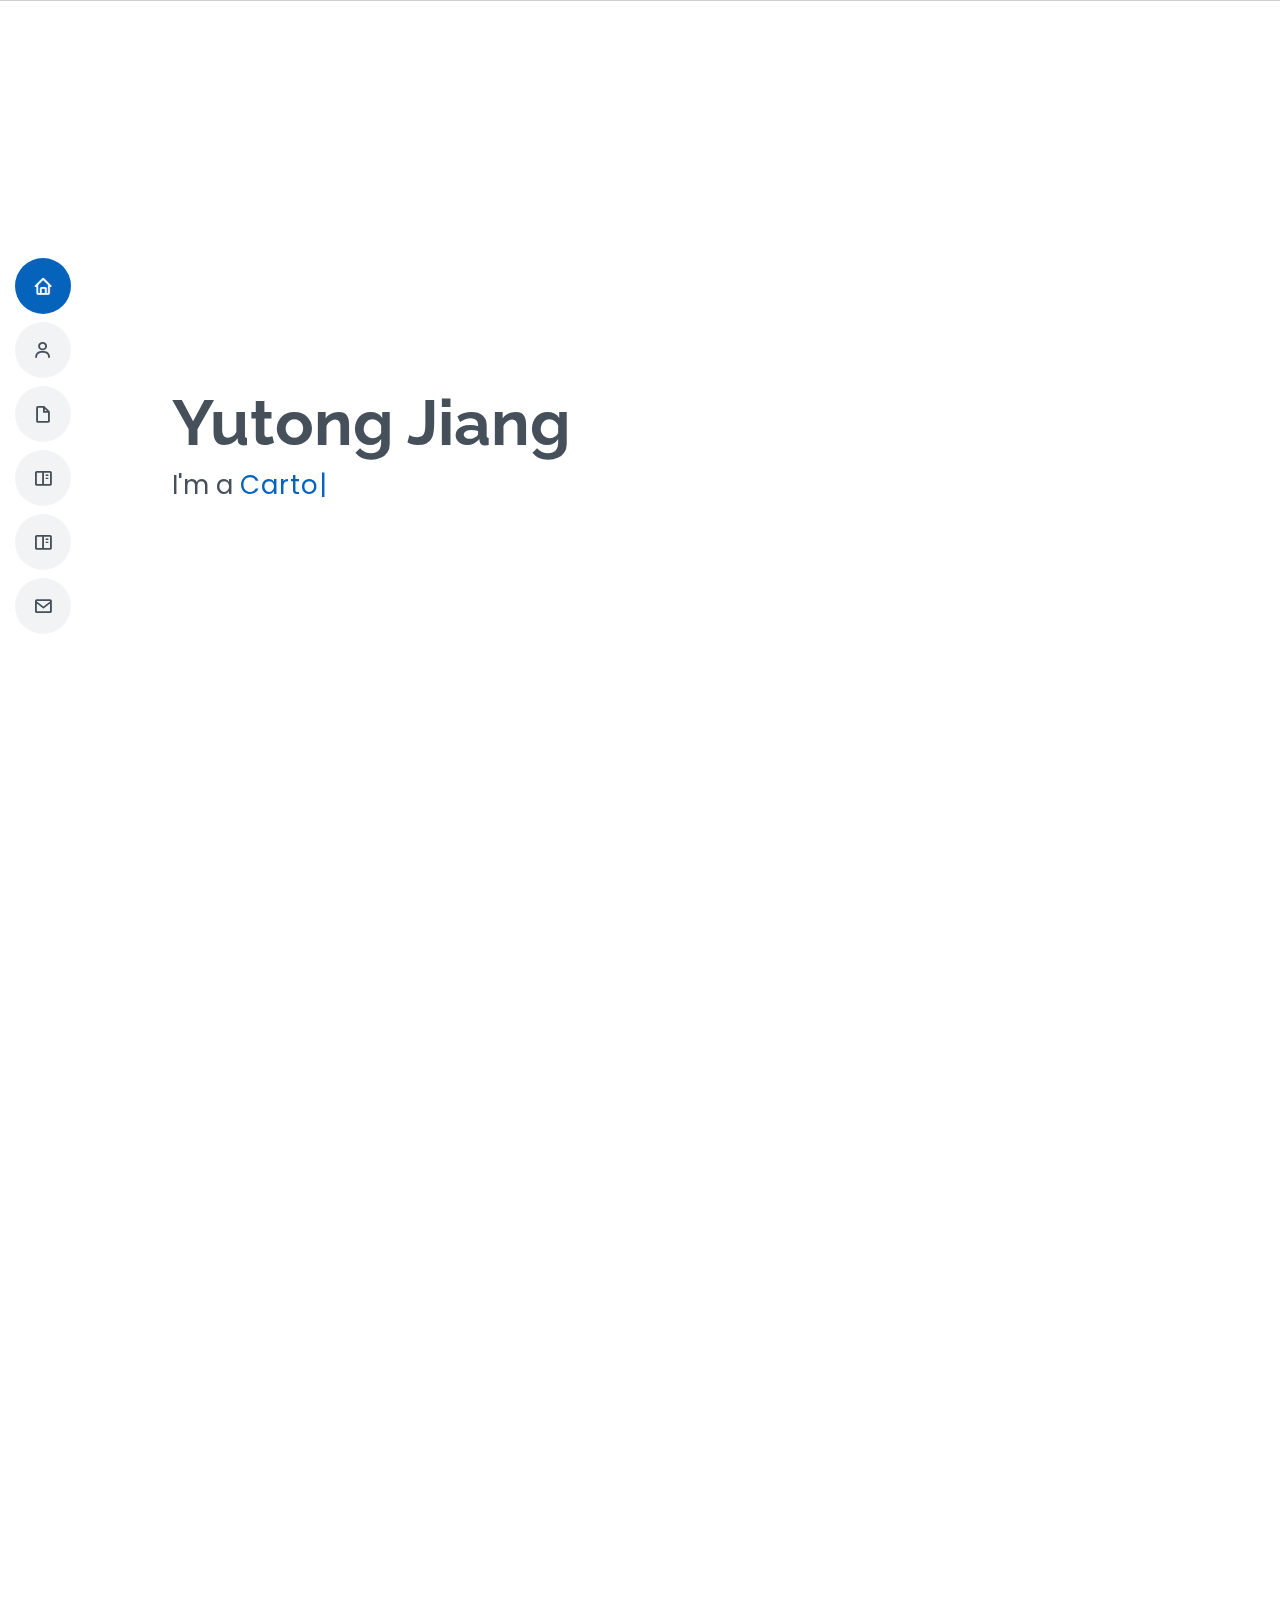
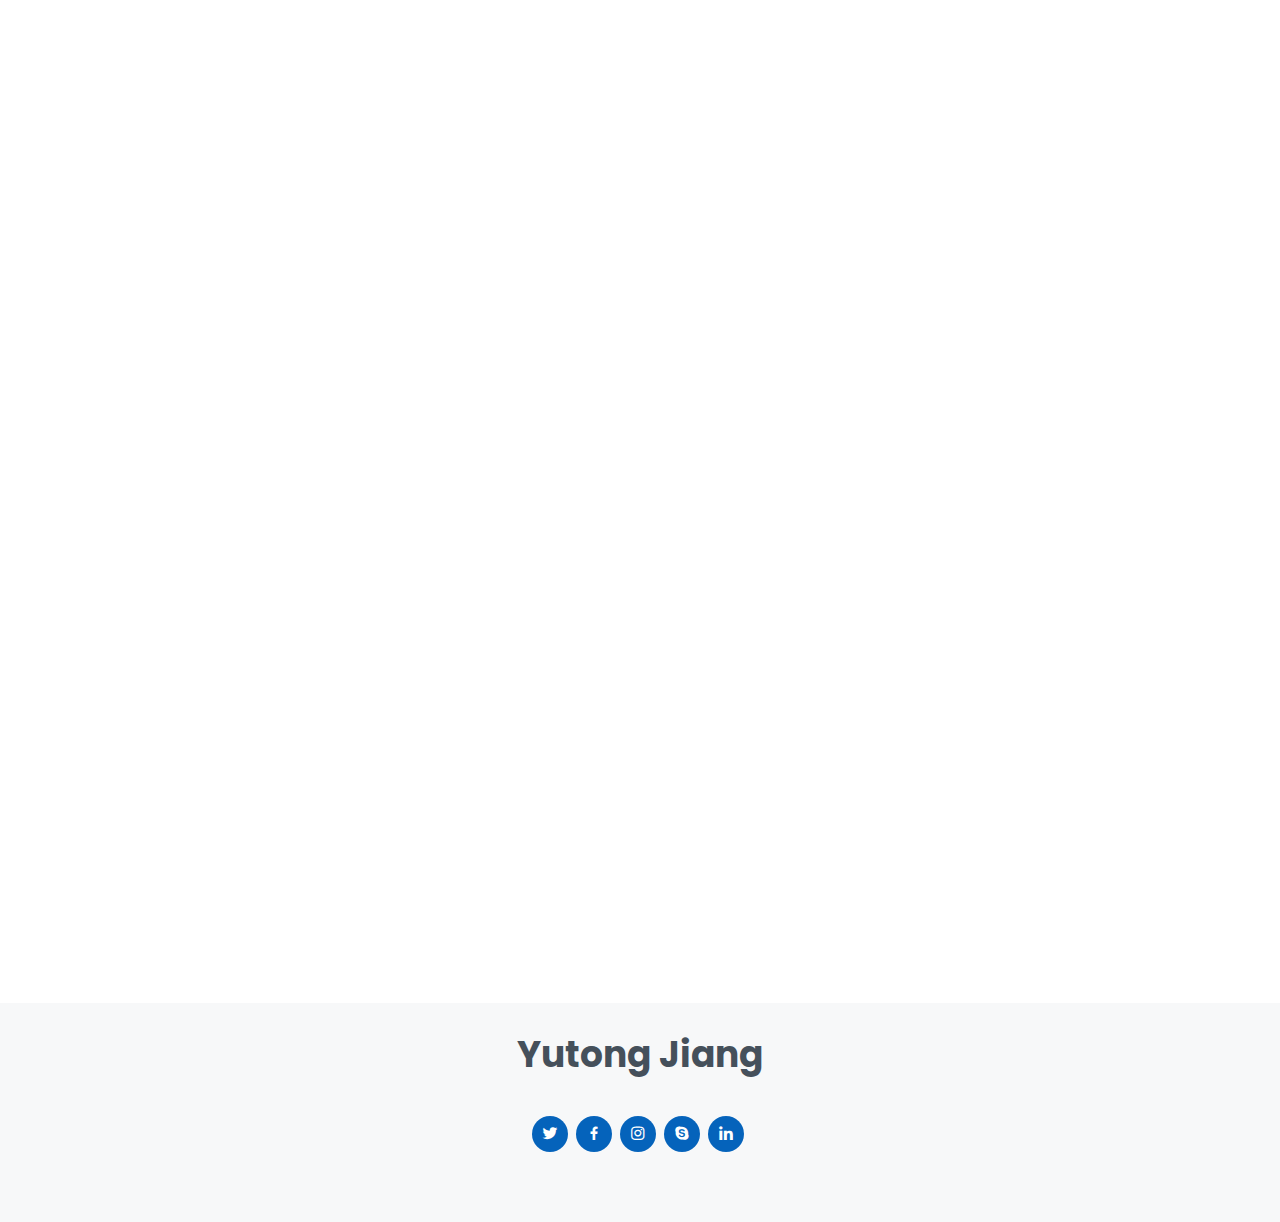
==== index.html @ 49002066 "update portfolio details" ====
<!DOCTYPE html>
<html lang="en">

<head>
  <meta charset="utf-8">
  <meta content="width=device-width, initial-scale=1.0" name="viewport">

  <title>Yutong Jiang</title>
  <meta content="" name="description">
  <meta content="" name="keywords">

  <!-- Favicons -->
  <link href="assets/img/favicon.png" rel="icon">
  <link href="assets/img/letter Y.png" rel="apple-touch-icon">

  <!-- Google Fonts -->
  <link
    href="https://fonts.googleapis.com/css?family=Open+Sans:300,300i,400,400i,600,600i,700,700i|Raleway:300,300i,400,400i,500,500i,600,600i,700,700i|Poppins:300,300i,400,400i,500,500i,600,600i,700,700i"
    rel="stylesheet">

  <!-- Vendor CSS Files -->
  <link href="assets/vendor/aos/aos.css" rel="stylesheet">
  <link href="assets/vendor/bootstrap/css/bootstrap.min.css" rel="stylesheet">
  <link href="assets/vendor/bootstrap-icons/bootstrap-icons.css" rel="stylesheet">
  <link href="assets/vendor/boxicons/css/boxicons.min.css" rel="stylesheet">
  <link href="assets/vendor/glightbox/css/glightbox.min.css" rel="stylesheet">
  <link href="assets/vendor/swiper/swiper-bundle.min.css" rel="stylesheet">

  <!-- Template Main CSS File -->
  <link href="assets/css/style.css" rel="stylesheet">

  <!-- =======================================================
  * Template Name: MyResume - v4.7.0
  * Template URL: https://bootstrapmade.com/free-html-bootstrap-template-my-resume/
  * Author: BootstrapMade.com
  * License: https://bootstrapmade.com/license/
  ======================================================== -->
</head>

<body>

  <!-- ======= Mobile nav toggle button ======= -->
  <!-- <button type="button" class="mobile-nav-toggle d-xl-none"><i class="bi bi-list mobile-nav-toggle"></i></button> -->
  <i class="bi bi-list mobile-nav-toggle d-xl-none"></i>
  <!-- ======= Header ======= -->
  <header id="header" class="d-flex flex-column justify-content-center">

    <nav id="navbar" class="navbar nav-menu">
      <ul>
        <li><a href="#hero" class="nav-link scrollto active"><i class="bx bx-home"></i> <span>Home</span></a></li>
        <li><a href="#about" class="nav-link scrollto"><i class="bx bx-user"></i> <span>About</span></a></li>
        <li><a href="#resume" class="nav-link scrollto"><i class="bx bx-file-blank"></i> <span>Resume</span></a></li>
        <li><a href="#portfolio" class="nav-link scrollto"><i class="bx bx-book-content"></i> <span>Cartography
              Portfolio</span></a>
        <li><a href="#portfolio2" class="nav-link scrollto"><i class="bx bx-book-content"></i> <span>Graphic Design
              Portfolio</span></a>
        </li>
        <!-- <li><a href="#services" class="nav-link scrollto"><i class="bx bx-server"></i> <span>Services</span></a></li> -->
        <li><a href="#contact" class="nav-link scrollto"><i class="bx bx-envelope"></i> <span>Contact</span></a></li>
      </ul>
    </nav><!-- .nav-menu -->

  </header><!-- End Header -->

  <!-- ======= Hero Section ======= -->
  <section id="hero" class="d-flex flex-column justify-content-center">
    <div class="container" data-aos="zoom-in" data-aos-delay="100">
      <h1>Yutong Jiang</h1>
      <p>I'm a <span class="typed" data-typed-items="Cartographer, Designer"></span></p>
      <!-- <div class="social-links">
        <a href="#" class="twitter"><i class="bx bxl-twitter"></i></a>
        <a href="#" class="facebook"><i class="bx bxl-facebook"></i></a>
        <a href="#" class="instagram"><i class="bx bxl-instagram"></i></a>
        <a href="#" class="google-plus"><i class="bx bxl-skype"></i></a>
        <a href="#" class="linkedin"><i class="bx bxl-linkedin"></i></a>
      </div> -->
    </div>
  </section><!-- End Hero -->

  <main id="main">

    <!-- ======= About Section ======= -->
    <section id="about" class="about">
      <div class="container" data-aos="fade-up">

        <div class="section-title">
          <h2>About</h2>
          <p>Hello there, my name is Yutong Jiang, I'm an undergraduate student of University of Wisconsin-Madison. I'm
            majoring in cartography. I study, explore and create maps. Digital Study certificate is another minor that I
            enrolled. I am also interested in graphic design and interaction design.</p>
        </div>

        <h3 class="resume-title">Summary</h3>
        <div class="resume-item pb-0">
          <h4>Yutong Jiang</h4>
          <p><em></em></p>
          <ul>
            <li>53715, Madison, WI</li>
            <li>Phone number: (608) 949-2589</li>
            <li>Phone number: 18305162139</li>
            <li>Email address: jiang282@wisc.edu</li>
            <li>Email address: jiangyutong018@outlook.com</li>
          </ul>
        </div>
        <!-- <div class="row">
          <div class="col-lg-4">
            <img src="assets/img/profile-img.jpg" class="img-fluid" alt="">
          </div> -->
        <!-- <div class="col-lg-8 pt-4 pt-lg-0 content">
            <h3>UI/UX Designer &amp; Web Developer.</h3>
            <p class="fst-italic">
              Lorem ipsum dolor sit amet, consectetur adipiscing elit, sed do eiusmod tempor incididunt ut labore et dolore
              magna aliqua.
            </p>
            <div class="row">
              <div class="col-lg-6">
                <ul>
                  <li><i class="bi bi-chevron-right"></i> <strong>Birthday:</strong> <span>1 May 1995</span></li>
                  <li><i class="bi bi-chevron-right"></i> <strong>Website:</strong> <span>www.example.com</span></li>
                  <li><i class="bi bi-chevron-right"></i> <strong>Phone:</strong> <span>+123 456 7890</span></li>
                  <li><i class="bi bi-chevron-right"></i> <strong>City:</strong> <span>New York, USA</span></li>
                </ul>
              </div>
              <div class="col-lg-6">
                <ul>
                  <li><i class="bi bi-chevron-right"></i> <strong>Age:</strong> <span>30</span></li>
                  <li><i class="bi bi-chevron-right"></i> <strong>Degree:</strong> <span>Master</span></li>
                  <li><i class="bi bi-chevron-right"></i> <strong>PhEmailone:</strong> <span>email@example.com</span></li>
                  <li><i class="bi bi-chevron-right"></i> <strong>Freelance:</strong> <span>Available</span></li>
                </ul>
              </div>
            </div>
            <p>
              Officiis eligendi itaque labore et dolorum mollitia officiis optio vero. Quisquam sunt adipisci omnis et ut. Nulla accusantium dolor incidunt officia tempore. Et eius omnis.
              Cupiditate ut dicta maxime officiis quidem quia. Sed et consectetur qui quia repellendus itaque neque. Aliquid amet quidem ut quaerat cupiditate. Ab et eum qui repellendus omnis culpa magni laudantium dolores.
            </p>
          </div>
        </div> -->

      </div>
    </section><!-- End About Section -->

    <!-- ======= Facts Section ======= -->
    <!-- <section id="facts" class="facts">
      <div class="container" data-aos="fade-up">

        <div class="section-title">
          <h2>Facts</h2>
          <p>Magnam dolores commodi suscipit. Necessitatibus eius consequatur ex aliquid fuga eum quidem. Sit sint consectetur velit. Quisquam quos quisquam cupiditate. Et nemo qui impedit suscipit alias ea. Quia fugiat sit in iste officiis commodi quidem hic quas.</p>
        </div>

        <div class="row">

          <div class="col-lg-3 col-md-6">
            <div class="count-box">
              <i class="bi bi-emoji-smile"></i>
              <span data-purecounter-start="0" data-purecounter-end="232" data-purecounter-duration="1" class="purecounter"></span>
              <p>Happy Clients</p>
            </div>
          </div>

          <div class="col-lg-3 col-md-6 mt-5 mt-md-0">
            <div class="count-box">
              <i class="bi bi-journal-richtext"></i>
              <span data-purecounter-start="0" data-purecounter-end="521" data-purecounter-duration="1" class="purecounter"></span>
              <p>Projects</p>
            </div>
          </div>

          <div class="col-lg-3 col-md-6 mt-5 mt-lg-0">
            <div class="count-box">
              <i class="bi bi-headset"></i>
              <span data-purecounter-start="0" data-purecounter-end="1463" data-purecounter-duration="1" class="purecounter"></span>
              <p>Hours Of Support</p>
            </div>
          </div>

          <div class="col-lg-3 col-md-6 mt-5 mt-lg-0">
            <div class="count-box">
              <i class="bi bi-award"></i>
              <span data-purecounter-start="0" data-purecounter-end="25" data-purecounter-duration="1" class="purecounter"></span>
              <p>Awards</p>
            </div>
          </div>

        </div>

      </div>
    </section>End Facts Section -->

    <!-- ======= Skills Section ======= -->
    <!-- <section id="skills" class="skills section-bg">
      <div class="container" data-aos="fade-up">

        <div class="section-title">
          <h2>Skills</h2>
          <p>Magnam dolores commodi suscipit. Necessitatibus eius consequatur ex aliquid fuga eum quidem. Sit sint consectetur velit. Quisquam quos quisquam cupiditate. Et nemo qui impedit suscipit alias ea. Quia fugiat sit in iste officiis commodi quidem hic quas.</p>
        </div>

        <div class="row skills-content">

          <div class="col-lg-6">

            <div class="progress">
              <span class="skill">HTML <i class="val">100%</i></span>
              <div class="progress-bar-wrap">
                <div class="progress-bar" role="progressbar" aria-valuenow="100" aria-valuemin="0" aria-valuemax="100"></div>
              </div>
            </div>

            <div class="progress">
              <span class="skill">CSS <i class="val">90%</i></span>
              <div class="progress-bar-wrap">
                <div class="progress-bar" role="progressbar" aria-valuenow="90" aria-valuemin="0" aria-valuemax="100"></div>
              </div>
            </div>

            <div class="progress">
              <span class="skill">JavaScript <i class="val">75%</i></span>
              <div class="progress-bar-wrap">
                <div class="progress-bar" role="progressbar" aria-valuenow="75" aria-valuemin="0" aria-valuemax="100"></div>
              </div>
            </div>

          </div>

          <div class="col-lg-6">

            <div class="progress">
              <span class="skill">PHP <i class="val">80%</i></span>
              <div class="progress-bar-wrap">
                <div class="progress-bar" role="progressbar" aria-valuenow="80" aria-valuemin="0" aria-valuemax="100"></div>
              </div>
            </div>

            <div class="progress">
              <span class="skill">WordPress/CMS <i class="val">90%</i></span>
              <div class="progress-bar-wrap">
                <div class="progress-bar" role="progressbar" aria-valuenow="90" aria-valuemin="0" aria-valuemax="100"></div>
              </div>
            </div>

            <div class="progress">
              <span class="skill">Photoshop <i class="val">55%</i></span>
              <div class="progress-bar-wrap">
                <div class="progress-bar" role="progressbar" aria-valuenow="55" aria-valuemin="0" aria-valuemax="100"></div>
              </div>
            </div>

          </div>

        </div>

      </div>
    </section>End Skills Section -->

    <!-- ======= Resume Section ======= -->
    <section id="resume" class="resume">
      <div class="container" data-aos="fade-up">

        <div class="section-title">
          <h2>Resume</h2>
          <p></p>
        </div>

        <div class="row">
          <!-- <div class="col-lg-6">

            <h3 class="resume-title">Education</h3>
            <div class="resume-item">
              <h4>Bachelor of science</h4>
              <h4>Cartography & Geography Information System</h4>
              <h5>2020 - 2024</h5>
              <p><em>University of Wisconsin - Madison, Madison, WI</em></p>
              <p>Cartographers work with massive data sets and location-based apps, maps and geospatial data; we manage and process these massive data and present a unique information system or map to you. Cartographers are artists, community organizers, data scientists, visual storytellers, and full-stack web developers</p>
            </div>
          </div> -->

          <div class="col-lg-6">

            <h3 class="resume-title">Education</h3>
            <div class="resume-item pb-0">
              <h4>Bachelor of science</h4>
              <h4>Cartography & Geography Information System</h4>
              <h5>2020 - 2024</h5>
              <p><em>University of Wisconsin - Madison, Madison, WI</em></p>
              <p>Cartographers work with massive data sets and location-based apps, maps and geospatial data; we manage
                and process these massive data and present a unique information system or map to you. Cartographers are
                artists, community organizers, data scientists, visual storytellers, and full-stack web developers</p>
            </div>

            <div class="resume-item pb-0">
              <h4>Undergraduate Certificate</h4>
              <h4>Digital Study Certificate</h4>
              <h5>2020 - 2024</h5>
              <p><em>University of Wisconsin - Madison, Madison, WI</em></p>
              <p>The Digital Studies Certificate helps me learn about digital culture and develop my skills in producing digital media content. 
                Digital cultures are about relationships between people and the digital tools they use. To better understand those relationships, I explore these questions during my study:
              </p>
              <p>&#x2022; What impact do digital technologies have on our lives?</p>
              <p>&#x2022; How can we use digital tools to make our world a better place?</p>
            </div>

            <h3 class="resume-title">Internship Experience</h3>
            <div class="resume-item">
              <h4>Curriculum Design and Teaching Assistant</h4>
              <h5>2019 - 2020</h5>
              <p><em>Chuang Le Steam Education, Nanjing, Jiangsu, China</em></p>
              <p>Develop Basic Programming Courses for Elementary Students Based on Lego and Scratch. The curriculum
                includes introduction, construction and exploration of simple and advanced mechanics structures, simple
                programming lessons based on Lego We Do platform. Bring interesting content beyond the school curriculum
                for k9 children, and guide students' independent thinking ability and hands-on ability.</p>
            </div>

            <div class="resume-item">
              <h4>Data management and processing</h4>
              <h5>2021 summer</h5>
              <p><em>Shanghai City GIS Developing Co.,Ltd, Shanghai, China</em></p>
              <p>Use arcmap and arcgis pro to digitize the printed map and combine the digital map with the data set to
                make a digital street map of Shanghai. Use image annotation software to annotate different elements in
                the map. Through this work experience, I learned the operation process of arcgis pro and arcmap,
                understood the relationship between map datasets and digital maps, and learned how to combine digital
                maps and datasets in practical operations.</p>
            </div>

            <div class="resume-item">
              <h4>Design assistant in DeeCamp Artificial Intelligence Training Camp and Innovation Competition</h4>
              <h5>2022 summer</h5>
              <p><em>Sinovation Ventures</em></p>
              <p>Using Artificial Intelligence and programming languages to explore the using of AI algorithms in daily lives.  For example, Random Forest (Random Forest) algorithm can be used to predict trait-related genome-level mutation sites; Convolutional Neural Network (CNN) is widely used in the calculation of protein group spacing and medical image recognition technology. In this competition, I used Adobe Illustrator to design the graphic design and interactive design of this project and I recorded the video that presented and introduced our project about alpha fold technology application.
                In this internship, I improved my ability to cooperate in interdisciplinary and multi-professional teamwork, and learned to communicate with each other, cooperate, and use the strength of the team to develop creativity.
                
                </p>
            </div>
          </div>

          <!-- <div class="col-lg-6">

            <h3 class="resume-title">Internship Experience</h3>
            <div class="resume-item">
              <h4>Curriculum Design and Teaching Assistant</h4>
              <h5>2019 - 2020</h5>
              <p><em>Chuang Le Steam Education, Nanjing, Jiangsu, China</em></p>
              <p>Develop Basic Programming Courses for Elementary Students Based on Lego and Scratch. The curriculum includes introduction, construction and exploration of simple and advanced mechanics structures, simple programming lessons based on Lego We Do platform. Bring interesting content beyond the school curriculum for k9 children, and guide students' independent thinking ability and hands-on ability.</p>
            </div>
            <div class="resume-item">
              <h4>Data management and processing</h4>
              <h5>2021 summer</h5>
              <p><em>Shanghai City GIS Developing Co.,Ltd, Shanghai, China</em></p>
              <p>Labelling images based on specific features; labelling texts and videos for image recognition trainings. Digitizing raster maps using ArcMap. </p>
            </div>
          </div> -->


        </div>

      </div>
    </section><!-- End Resume Section -->

    <!-- ======= Portfolio Section ======= -->
    <section id="portfolio" class="portfolio section-bg">
      <div class="container" data-aos="fade-up">

        <div class="section-title">
          <h2>Cartography Portfolio</h2>
          <p>These cartography projects are created during classes. My cartography projects focus on different map
            elements to present the geospatial data or interesting stories through maps! They include printed thematic
            maps, reference maps, and online maps such as story maps and interactive maps based on leaflet and d3.</p>
        </div>

        <div class="row">
          <div class="col-lg-12 d-flex justify-content-center" data-aos="fade-up" data-aos-delay="100">
            <ul id="portfolio-flters">
              <li data-filter="*" class="filter-active">All</li>
              <li data-filter=".filter-printed-map">Printed Map</li>
              <li data-filter=".filter-digital-map">Web Map</li>
              <li data-filter=".filter-story-map">Story Map</li>
            </ul>
          </div>
        </div>

        <div class="row portfolio-container" data-aos="fade-up" data-aos-delay="200">

          <div class="col-lg-4 col-md-6 portfolio-item filter-printed-map">
            <div class="portfolio-wrap">
              <img src="assets/img/portfolio/370_final_project.jpg" class="img-fluid" alt="">
              <div class="portfolio-info">
                <h4>Where's Your Next Race?</h4>
                <p>Discover Amazing Marathon Races in Mainland U.S.</p>
                <div class="portfolio-links">
                  <a href="assets/img/portfolio/370_final_project.jpg" data-gallery="portfolioGallery"
                    class="portfolio-lightbox" title="The map was created in Spring 2021, during the world pandemic. I created this map because many students including me were suffering during the pandemic and an online semester. I made this map at that moment to look to the future when the pandemic end and people can enjoy the fantastic marathon races all around united states.
                  "><i class="bx bx-plus"></i></a>
                  <a href="portfolio-details-where's-your-next-race copy.html" class="portfolio-details-lightbox"
                  data-glightbox="type: external" title="Portfolio Details"><i class="bx bx-link"></i></a>
                </div>
              </div>
            </div>
          </div>

          <div class="col-lg-4 col-md-6 portfolio-item filter-printed-map">
            <div class="portfolio-wrap">
              <img src="assets/img/portfolio/370_lab1.jpg" class="img-fluid" alt="">
              <div class="portfolio-info">
                <h4>California</h4>
                <p>Map of National Parks</p>
                <div class="portfolio-links">
                  <a href="assets/img/portfolio/370_lab1.jpg" data-gallery="portfolioGallery" class="portfolio-lightbox"
                    title="App 1"><i class="bx bx-plus"></i></a>
                  <!-- <a href="portfolio-details.html" class="portfolio-details-lightbox" data-glightbox="type: external" title="Portfolio Details"><i class="bx bx-link"></i></a> -->
                </div>
              </div>
            </div>
          </div>

          <div class="col-lg-4 col-md-6 portfolio-item filter-printed-map">
            <div class="portfolio-wrap">
              <img src="assets/img/portfolio/370_lab2.jpg" class="img-fluid" alt="">
              <div class="portfolio-info">
                <h4>Map of African</h4>
                <p>Physical Geography</p>
                <div class="portfolio-links">
                  <a href="assets/img/portfolio/370_lab2.jpg" data-gallery="portfolioGallery" class="portfolio-lightbox"
                    title="App 2"><i class="bx bx-plus"></i></a>
                  <!-- <a href="portfolio-details.html" class="portfolio-details-lightbox" data-glightbox="type: external" title="Portfolio Details"><i class="bx bx-link"></i></a> -->
                </div>
              </div>
            </div>
          </div>

          <div class="col-lg-4 col-md-6 portfolio-item filter-printed-map">
            <div class="portfolio-wrap">
              <img src="assets/img/portfolio/370_lab3.png" class="img-fluid" alt="">
              <div class="portfolio-info">
                <h4>Excessive Drinking is Draining the U.S. Economy</h4>
                <p>The Cost of Excessive Alcohol Use Per Capita in 2010 ($)</p>
                <div class="portfolio-links">
                  <a href="assets/img/portfolio/370_lab3.png" data-gallery="portfolioGallery" class="portfolio-lightbox"
                    title="Card 2"><i class="bx bx-plus"></i></a>
                  <!-- <a href="portfolio-details.html" class="portfolio-details-lightbox" data-glightbox="type: external" title="Portfolio Details"><i class="bx bx-link"></i></a> -->

                </div>
              </div>
            </div>
          </div>

          <div class="col-lg-4 col-md-6 portfolio-item filter-story-map">
            <div class="portfolio-wrap">
              <img src="assets/img/portfolio/572_lab1.png" class="img-fluid" alt="">
              <div class="portfolio-info">
                <h4>Excessive Alcohol</h4>
                <p>Is Excessive Drinking Harming the Society?</p>
                <div class="portfolio-links">
                  <a href="portfolio-details" class="portfolio-details-lightbox"
                  data-glightbox="type: external" title="Portfolio Details"><i class="bx bx-plus"></i></a>
                  <!-- <a href="portfolio-details.html" class="portfolio-details-lightbox" data-glightbox="type: external" title="Portfolio Details"><i class="bx bx-link"></i></a> -->
                  <a href="https://arcg.is/0rn1yb0" target="_blank">🔗</a>
                </div>
              </div>
            </div>
          </div>

          <div class="col-lg-4 col-md-6 portfolio-item filter-digital-map">
            <div class="portfolio-wrap">
              <img src="assets/img/portfolio/leaflet map.png" class="img-fluid" alt="">
              <div class="portfolio-info">
                <h4>Us Cities With Biggest Economy</h4>
                <p>Leaflet Map</p>
                <div class="portfolio-links">
                  <a href="portfolio-details-us-biggest-economy.html" class="portfolio-details-lightbox"
                    data-glightbox="type: external" title="Portfolio Details"><i class="bx bx-plus"></i></a>
                  <a href="https://felix018jiang.github.io/Unit-2/" target="_blank">🔗</a>
                  <!-- <a href="portfolio-details.html" class="portfolio-details-lightbox" data-glightbox="type: external" title="Portfolio Details"><i class="bx bx-link"></i></a> -->
                </div>
              </div>
            </div>
          </div>

          <div class="col-lg-4 col-md-6 portfolio-item filter-digital-map">
            <div class="portfolio-wrap">
              <img src="assets/img/portfolio/d3map.png" class="img-fluid" alt="">
              <div class="portfolio-info">
                <h4>United States Housing Report</h4>
                <p>D3 Map Visualization</p>
                <div class="portfolio-links">
                  <a href="portfolio-details-us-housing-report.html" class="portfolio-details-lightbox"
                    data-glightbox="type: external" title="Portfolio Details"><i class="bx bx-plus"></i></a>
                  <a href="https://felix018jiang.github.io/Unit-3/" target="_blank">🔗</a>
                  <!-- <a href="portfolio-details.html" class="portfolio-details-lightbox" data-glightbox="type: external" title="Portfolio Details"><i class="bx bx-link"></i></a> -->
                </div>
              </div>
            </div>
          </div>

          <div class="col-lg-4 col-md-6 portfolio-item filter-digital-map">
            <div class="portfolio-wrap">
              <img src="assets/img/portfolio/Nebraska_cover.png" class="img-fluid" alt="">
              <div class="portfolio-info">
                <h4>Terrain on the Great Plain: </h4>
                <h4>Map of Physical Landscape of Nebraska</h4>
                <p>Map Box Studio Template</p>
                <div class="portfolio-links">
                  <a href="portfolio-details-nebraska.html" class="portfolio-details-lightbox"
                    data-glightbox="type: external" title="Portfolio Details"><i class="bx bx-plus"></i></a>
                  <a href="https://geography.wisc.edu/cartography/projects/G575/2023SP/2023nebraska_elevation/index.html"
                    target="_blank">🔗</a>
                  <!-- <a href="portfolio-details.html" class="portfolio-details-lightbox" data-glightbox="type: external" title="Portfolio Details"><i class="bx bx-link"></i></a> -->
                </div>
              </div>
            </div>
          </div>

          <div class="col-lg-4 col-md-6 portfolio-item filter-digital-map">
            <div class="portfolio-wrap">
              <img src="assets/img/portfolio/572_lab2.png" class="img-fluid" alt="">
              <div class="portfolio-info">
                <h4>World at Night:</h4>
                <p>Map Box Studio Template</p>
                <div class="portfolio-links">
                  <a href="assets/img/portfolio/572_lab2.png" class="portfolio-lightbox"
                    title="App 3"><i class="bx bx-plus"></i></a>
                  <a href="https://api.mapbox.com/styles/v1/yutongjiang/ckvbnvccj02qm15mkdnrgzq5v.html?title=view&access_token=pk.eyJ1IjoieXV0b25namlhbmciLCJhIjoiY2t1bmgyYWk4MHMzODJub3hzMTZhM3UyYiJ9.I7UE3c5s2P90hzZrMw1nyw&zoomwheel=true&fresh=true#13.05/43.07064/-89.37543"
                    target="_blank">🔗</a>
                  <!-- <a href="portfolio-details.html" class="portfolio-details-lightbox" data-glightbox="type: external" title="Portfolio Details"><i class="bx bx-link"></i></a> -->
                </div>
              </div>
            </div>
          </div>

          <div class="col-lg-4 col-md-6 portfolio-item filter-story-map">
            <div class="portfolio-wrap">
              <img src="assets/img/portfolio/panda_cover.png" class="img-fluid" alt="">
              <div class="portfolio-info">
                <h4>The Story of Giant Panda</h4>
                <p>Walk Into Giant Panda's Live Story Map</p>
                <div class="portfolio-links">
                  <a href="portfolio-details-the-soty-of-giant-pandas.html" class="portfolio-details-lightbox"
                    data-glightbox="type: external" title="Portfolio Details"><i class="bx bx-plus"></i></a>
                  <!-- <a href="google.com" class="portfolio-details-lightbox" data-glightbox="type: external" title="Portfolio Details"><i class="bx bx-link"></i></a> -->
                  <a href="https://arcg.is/0CG1b80" target="_blank">🔗</a>


                </div>
              </div>
            </div>
          </div>





        </div>

      </div>
    </section><!-- End Portfolio Section -->

    <!-- ======= Portfolio Section ======= -->
    <section id="portfolio2" class="portfolio section-bg">
      <div class="container" data-aos="fade-up">

        <div class="section-title">
          <h2>Graphic Design Portfolio</h2>
          <p>Posters & vector arts </p>
        </div>

        <!-- <div class="row">
          <div class="col-lg-12 d-flex justify-content-center" data-aos="fade-up" data-aos-delay="100">
            <ul id="portfolio-flters">
              <li data-filter="*" class="filter-active">All</li>
              <li data-filter=".filter-printed-map">Printed Map</li>
              <li data-filter=".filter-digital-map">Web Map</li>
              <li data-filter=".filter-story-map">Story Map</li>
            </ul>
          </div>
        </div> -->


        <div class="row portfolio-container" data-aos="fade-up" data-aos-delay="200">

          <div class="col-lg-4 col-md-6 portfolio-item filter-printed-map">
            <div class="portfolio-wrap">
              <img src="assets/img/portfolio/fight_club_size.jpg" class="img-fluid" alt="">
              <div class="portfolio-info">
                <h4>Fight Club</h4>
                <p>Movie Poster</p>
                <div class="portfolio-links">
                  <a href="assets/img/portfolio/fight_club_size.jpg" data-gallery="portfolioGallery"
                    class="portfolio-lightbox" title="For this movie poster project, I used the 6 color tool in Illustrator to change the movie scenery into the mono color style to match the color tone of the movie. The red text could easily empasize the movie name and make a mcatch with the backgraound color.
                  "><i class="bx bx-link"></i></a>
                  <!-- <a href="portfolio-details.html" class="portfolio-details-lightbox" data-glightbox="type: external" title="Portfolio Details"><i class="bx bx-link"></i></a> -->
                </div>
              </div>
            </div>
          </div>

          <div class="col-lg-4 col-md-6 portfolio-item filter-printed-map">
            <div class="portfolio-wrap">
              <img src="assets/img/portfolio/fightclub2.jpg" class="img-fluid" alt="">
              <div class="portfolio-info">
                <h4>Fight Club</h4>
                <p>Movie Poster</p>
                <div class="portfolio-links">
                  <a href="assets/img/portfolio/fightclub2.jpg" data-gallery="portfolioGallery"
                    class="portfolio-lightbox" title="App 1"><i class="bx bx-plus"></i></a>
                  <!-- <a href="portfolio-details.html" class="portfolio-details-lightbox" data-glightbox="type: external" title="Portfolio Details"><i class="bx bx-link"></i></a> -->
                </div>
              </div>
            </div>
          </div>

          <div class="col-lg-4 col-md-6 portfolio-item filter-printed-map">
            <div class="portfolio-wrap">
              <img src="assets/img/portfolio/1900.jpg" class="img-fluid" alt="">
              <div class="portfolio-info">
                <h4>The Legend of 1900</h4>
                <p>Movie Poster</p>
                <div class="portfolio-links">
                  <a href="assets/img/portfolio/1900.jpg" data-gallery="portfolioGallery" class="portfolio-lightbox"
                    title="App 2"><i class="bx bx-plus"></i></a>
                  <!-- <a href="portfolio-details.html" class="portfolio-details-lightbox" data-glightbox="type: external" title="Portfolio Details"><i class="bx bx-link"></i></a> -->
                </div>
              </div>
            </div>
          </div>

          <div class="col-lg-4 col-md-6 portfolio-item filter-printed-map">
            <div class="portfolio-wrap">
              <img src="assets/img/portfolio/Complementary.jpg" class="img-fluid" alt="">
              <div class="portfolio-info">
                <h4>Color Wheel</h4>
                <p>Complementary Color</p>
                <div class="portfolio-links">
                  <a href="assets/img/portfolio/Complementary.jpg" data-gallery="portfolioGallery"
                    class="portfolio-lightbox" title="Card 2"><i class="bx bx-plus"></i></a>
                  <!-- <a href="portfolio-details.html" class="portfolio-details-lightbox" data-glightbox="type: external" title="Portfolio Details"><i class="bx bx-link"></i></a> -->
                </div>
              </div>
            </div>
          </div>

          <div class="col-lg-4 col-md-6 portfolio-item filter-story-map">
            <div class="portfolio-wrap">
              <img src="assets/img/portfolio/negative space (1).jpg" class="img-fluid" alt="">
              <div class="portfolio-info">
                <h4>Looking at the stars</h4>
                <p>Negative Space Illustration</p>
                <div class="portfolio-links">
                  <a href="assets/img/portfolio/negative space (1).jpg" data-gallery="portfolioGallery"
                    class="portfolio-lightbox" title="Web 2"><i class="bx bx-plus"></i></a>
                  <!-- <a href="portfolio-details.html" class="portfolio-details-lightbox" data-glightbox="type: external" title="Portfolio Details"><i class="bx bx-link"></i></a> -->
                </div>
              </div>
            </div>
          </div>



          <div class="col-lg-4 col-md-6 portfolio-item filter-story-map">
            <div class="portfolio-wrap">
              <img src="assets/img/portfolio/pinkflyod_poster1.jpg" class="img-fluid" alt="">
              <div class="portfolio-info">
                <h4>Pink Floyd</h4>
                <p>Band Poster</p>
                <div class="portfolio-links">
                  <a href="assets/img/portfolio/pinkflyod_poster1.jpg" data-gallery="portfolioGallery"
                    class="portfolio-lightbox" title="Card 1"><i class="bx bx-plus"></i></a>
                  <!-- <a href="portfolio-details.html" class="portfolio-details-lightbox" data-glightbox="type: external" title="Portfolio Details"><i class="bx bx-link"></i></a> -->
                </div>
              </div>
            </div>
          </div>

          <div class="col-lg-4 col-md-6 portfolio-item filter-story-map">
            <div class="portfolio-wrap">
              <img src="assets/img/portfolio/pinkflyod_poster2.jpg" class="img-fluid" alt="">
              <div class="portfolio-info">
                <h4>Pink Floyd</h4>
                <p>Band Poster</p>
                <div class="portfolio-links">
                  <a href="assets/img/portfolio/pinkflyod_poster2.jpg" data-gallery="portfolioGallery"
                    class="portfolio-lightbox" title="Card 1"><i class="bx bx-plus"></i></a>
                  <!-- <a href="portfolio-details.html" class="portfolio-details-lightbox" data-glightbox="type: external" title="Portfolio Details"><i class="bx bx-link"></i></a> -->
                </div>
              </div>
            </div>
          </div>

          <div class="col-lg-4 col-md-6 portfolio-item filter-story-map">
            <div class="portfolio-wrap">
              <img src="assets/img/portfolio/pinkflyod_poster3.jpg" class="img-fluid" alt="">
              <div class="portfolio-info">
                <h4>Pink Floyd</h4>
                <p>Band Poster</p>
                <div class="portfolio-links">
                  <a href="assets/img/portfolio/pinkflyod_poster3.jpg" data-gallery="portfolioGallery"
                    class="portfolio-lightbox" title="Card 1"><i class="bx bx-plus"></i></a>
                  <!-- <a href="portfolio-details.html" class="portfolio-details-lightbox" data-glightbox="type: external" title="Portfolio Details"><i class="bx bx-link"></i></a> -->
                </div>
              </div>
            </div>
          </div>

          <div class="col-lg-4 col-md-6 portfolio-item filter-digital-map">
            <div class="portfolio-wrap">
              <img src="assets/img/portfolio/Analogous.jpg" class="img-fluid" alt="">
              <div class="portfolio-info">
                <h4>The Cubic Matrix</h4>
                <p>Graphic Design</p>
                <div class="portfolio-links">
                  <a href="assets/img/portfolio/Analogous.jpg" data-gallery="portfolioGallery"
                    class="portfolio-lightbox" title="App 3"><i class="bx bx-plus"></i></a>
                  <!-- <a href="portfolio-details.html" class="portfolio-details-lightbox" data-glightbox="type: external" title="Portfolio Details"><i class="bx bx-link"></i></a> -->
                </div>
              </div>
            </div>
          </div>

          <div class="col-lg-4 col-md-6 portfolio-item filter-story-map">
            <div class="portfolio-wrap">
              <img src="assets/img/portfolio/monochrome.jpg" class="img-fluid" alt="">
              <div class="portfolio-info">
                <h4>The Pale City</h4>
                <p>Graphic Design</p>
                <div class="portfolio-links">
                  <a href="assets/img/portfolio/monochrome.jpg" data-gallery="portfolioGallery"
                    class="portfolio-lightbox" title="Card 1"><i class="bx bx-plus"></i></a>
                  <!-- <a href="portfolio-details.html" class="portfolio-details-lightbox" data-glightbox="type: external" title="Portfolio Details"><i class="bx bx-link"></i></a> -->
                </div>
              </div>
            </div>
          </div>

        </div>

      </div>
    </section><!-- End Portfolio Section -->


    <!-- ======= Services Section ======= -->
    <!-- <section id="services" class="services">
      <div class="container" data-aos="fade-up">

        <div class="section-title">
          <h2>Services</h2>
          <p>Magnam dolores commodi suscipit. Necessitatibus eius consequatur ex aliquid fuga eum quidem. Sit sint consectetur velit. Quisquam quos quisquam cupiditate. Et nemo qui impedit suscipit alias ea. Quia fugiat sit in iste officiis commodi quidem hic quas.</p>
        </div>

        <div class="row">

          <div class="col-lg-4 col-md-6 d-flex align-items-stretch" data-aos="zoom-in" data-aos-delay="100">
            <div class="icon-box iconbox-blue">
              <div class="icon">
                <svg width="100" height="100" viewBox="0 0 600 600" xmlns="http://www.w3.org/2000/svg">
                  <path stroke="none" stroke-width="0" fill="#f5f5f5" d="M300,521.0016835830174C376.1290562159157,517.8887921683347,466.0731472004068,529.7835943286574,510.70327084640275,468.03025145048787C554.3714126377745,407.6079735673963,508.03601936045806,328.9844924480964,491.2728898941984,256.3432110539036C474.5976632858925,184.082847569629,479.9380746630129,96.60480741107993,416.23090153303,58.64404602377083C348.86323505073057,18.502131276798302,261.93793281208167,40.57373210992963,193.5410806939664,78.93577620505333C130.42746243093433,114.334589627462,98.30271207620316,179.96522072025542,76.75703585869454,249.04625023123273C51.97151888228291,328.5150500222984,13.704378332031375,421.85034740162234,66.52175969318436,486.19268352777647C119.04800174914682,550.1803526380478,217.28368757567262,524.383925680826,300,521.0016835830174"></path>
                </svg>
                <i class="bx bxl-dribbble"></i>
              </div>
              <h4><a href="">Lorem Ipsum</a></h4>
              <p>Voluptatum deleniti atque corrupti quos dolores et quas molestias excepturi</p>
            </div>
          </div>

          <div class="col-lg-4 col-md-6 d-flex align-items-stretch mt-4 mt-md-0" data-aos="zoom-in" data-aos-delay="200">
            <div class="icon-box iconbox-orange ">
              <div class="icon">
                <svg width="100" height="100" viewBox="0 0 600 600" xmlns="http://www.w3.org/2000/svg">
                  <path stroke="none" stroke-width="0" fill="#f5f5f5" d="M300,582.0697525312426C382.5290701553225,586.8405444964366,449.9789794690241,525.3245884688669,502.5850820975895,461.55621195738473C556.606425686781,396.0723002908107,615.8543463187945,314.28637112970534,586.6730223649479,234.56875336149918C558.9533121215079,158.8439757836574,454.9685369536778,164.00468322053177,381.49747125262974,130.76875717737553C312.15926192815925,99.40240125094834,248.97055460311594,18.661163978235184,179.8680185752513,50.54337015887873C110.5421016452524,82.52863877960104,119.82277516462835,180.83849132639028,109.12597500060166,256.43424936330496C100.08760227029461,320.3096726198365,92.17705696193138,384.0621239912766,124.79988738764834,439.7174275375508C164.83382741302287,508.01625554203684,220.96474134820875,577.5009287672846,300,582.0697525312426"></path>
                </svg>
                <i class="bx bx-file"></i>
              </div>
              <h4><a href="">Sed Perspiciatis</a></h4>
              <p>Duis aute irure dolor in reprehenderit in voluptate velit esse cillum dolore</p>
            </div>
          </div>

          <div class="col-lg-4 col-md-6 d-flex align-items-stretch mt-4 mt-lg-0" data-aos="zoom-in" data-aos-delay="300">
            <div class="icon-box iconbox-pink">
              <div class="icon">
                <svg width="100" height="100" viewBox="0 0 600 600" xmlns="http://www.w3.org/2000/svg">
                  <path stroke="none" stroke-width="0" fill="#f5f5f5" d="M300,541.5067337569781C382.14930387511276,545.0595476570109,479.8736841581634,548.3450877840088,526.4010558755058,480.5488172755941C571.5218469581645,414.80211281144784,517.5187510058486,332.0715597781072,496.52539010469104,255.14436215662573C477.37192572678356,184.95920475031193,473.57363656557914,105.61284051026155,413.0603344069578,65.22779650032875C343.27470386102294,18.654635553484475,251.2091493199835,5.337323636656869,175.0934190732945,40.62881213300186C97.87086631185822,76.43348514350839,51.98124368387456,156.15599469081315,36.44837278890362,239.84606092416172C21.716077023791087,319.22268207091537,43.775223500013084,401.1760424656574,96.891909868211,461.97329694683043C147.22146801428983,519.5804099606455,223.5754009179313,538.201503339737,300,541.5067337569781"></path>
                </svg>
                <i class="bx bx-tachometer"></i>
              </div>
              <h4><a href="">Magni Dolores</a></h4>
              <p>Excepteur sint occaecat cupidatat non proident, sunt in culpa qui officia</p>
            </div>
          </div>

          <div class="col-lg-4 col-md-6 d-flex align-items-stretch mt-4" data-aos="zoom-in" data-aos-delay="100">
            <div class="icon-box iconbox-yellow">
              <div class="icon">
                <svg width="100" height="100" viewBox="0 0 600 600" xmlns="http://www.w3.org/2000/svg">
                  <path stroke="none" stroke-width="0" fill="#f5f5f5" d="M300,503.46388370962813C374.79870501325706,506.71871716319447,464.8034551963731,527.1746412648533,510.4981551193396,467.86667711651364C555.9287308511215,408.9015244558933,512.6030010748507,327.5744911775523,490.211057578863,256.5855673507754C471.097692560561,195.9906835881958,447.69079081568157,138.11976852964426,395.19560036434837,102.3242989838813C329.3053358748298,57.3949838291264,248.02791733380457,8.279543830951368,175.87071277845988,42.242879143198664C103.41431057327972,76.34704239035025,93.79494320519305,170.9812938413882,81.28167332365135,250.07896920659033C70.17666984294237,320.27484674793965,64.84698225790005,396.69656628748305,111.28512138212992,450.4950937839243C156.20124167950087,502.5303643271138,231.32542653798444,500.4755392045468,300,503.46388370962813"></path>
                </svg>
                <i class="bx bx-layer"></i>
              </div>
              <h4><a href="">Nemo Enim</a></h4>
              <p>At vero eos et accusamus et iusto odio dignissimos ducimus qui blanditiis</p>
            </div>
          </div>

          <div class="col-lg-4 col-md-6 d-flex align-items-stretch mt-4" data-aos="zoom-in" data-aos-delay="200">
            <div class="icon-box iconbox-red">
              <div class="icon">
                <svg width="100" height="100" viewBox="0 0 600 600" xmlns="http://www.w3.org/2000/svg">
                  <path stroke="none" stroke-width="0" fill="#f5f5f5" d="M300,532.3542879108572C369.38199826031484,532.3153073249985,429.10787420159085,491.63046689027357,474.5244479745417,439.17860296908856C522.8885846962883,383.3225815378663,569.1668002868075,314.3205725914397,550.7432151929288,242.7694973846089C532.6665558377875,172.5657663291529,456.2379748765914,142.6223662098291,390.3689995646985,112.34683881706744C326.66090330228417,83.06452184765237,258.84405631176094,53.51806209861945,193.32584062364296,78.48882559362697C121.61183558270385,105.82097193414197,62.805066853699245,167.19869350419734,48.57481801355237,242.6138429142374C34.843463184063346,315.3850353017275,76.69343916112496,383.4422959591041,125.22947124332185,439.3748458443577C170.7312796277747,491.8107796887764,230.57421082200815,532.3932930995766,300,532.3542879108572"></path>
                </svg>
                <i class="bx bx-slideshow"></i>
              </div>
              <h4><a href="">Dele Cardo</a></h4>
              <p>Quis consequatur saepe eligendi voluptatem consequatur dolor consequuntur</p>
            </div>
          </div>

          <div class="col-lg-4 col-md-6 d-flex align-items-stretch mt-4" data-aos="zoom-in" data-aos-delay="300">
            <div class="icon-box iconbox-teal">
              <div class="icon">
                <svg width="100" height="100" viewBox="0 0 600 600" xmlns="http://www.w3.org/2000/svg">
                  <path stroke="none" stroke-width="0" fill="#f5f5f5" d="M300,566.797414625762C385.7384707136149,576.1784315230908,478.7894351017131,552.8928747891023,531.9192734346935,484.94944893311C584.6109503024035,417.5663521118492,582.489472248146,322.67544863468447,553.9536738515405,242.03673114598146C529.1557734026468,171.96086150256528,465.24506316201064,127.66468636344209,395.9583748389544,100.7403814666027C334.2173773831606,76.7482773500951,269.4350130405921,84.62216499799875,207.1952322260088,107.2889140133804C132.92018162631612,134.33871894543012,41.79353780512637,160.00259165414826,22.644507872594943,236.69541883565114C3.319112789854554,314.0945973066697,72.72355303640163,379.243833228382,124.04198916343866,440.3218312028393C172.9286146004772,498.5055451809895,224.45579914871206,558.5317968840102,300,566.797414625762"></path>
                </svg>
                <i class="bx bx-arch"></i>
              </div>
              <h4><a href="">Divera Don</a></h4>
              <p>Modi nostrum vel laborum. Porro fugit error sit minus sapiente sit aspernatur</p>
            </div>
          </div>

        </div>

      </div>
    </section>End Services Section -->

    <!-- ======= Testimonials Section ======= -->
    <!-- <section id="testimonials" class="testimonials section-bg">
      <div class="container" data-aos="fade-up">

        <div class="section-title">
          <h2>Testimonials</h2>
        </div>

        <div class="testimonials-slider swiper" data-aos="fade-up" data-aos-delay="100">
          <div class="swiper-wrapper">

            <div class="swiper-slide">
              <div class="testimonial-item">
                <img src="assets/img/testimonials/testimonials-1.jpg" class="testimonial-img" alt="">
                <h3>Saul Goodman</h3>
                <h4>Ceo &amp; Founder</h4>
                <p>
                  <i class="bx bxs-quote-alt-left quote-icon-left"></i>
                  Proin iaculis purus consequat sem cure digni ssim donec porttitora entum suscipit rhoncus. Accusantium quam, ultricies eget id, aliquam eget nibh et. Maecen aliquam, risus at semper.
                  <i class="bx bxs-quote-alt-right quote-icon-right"></i>
                </p>
              </div>
            </div> -->
    <!-- End testimonial item -->

    <!-- <div class="swiper-slide">
              <div class="testimonial-item">
                <img src="assets/img/testimonials/testimonials-2.jpg" class="testimonial-img" alt="">
                <h3>Sara Wilsson</h3>
                <h4>Designer</h4>
                <p>
                  <i class="bx bxs-quote-alt-left quote-icon-left"></i>
                  Export tempor illum tamen malis malis eram quae irure esse labore quem cillum quid cillum eram malis quorum velit fore eram velit sunt aliqua noster fugiat irure amet legam anim culpa.
                  <i class="bx bxs-quote-alt-right quote-icon-right"></i>
                </p>
              </div>
            </div>End testimonial item

            <div class="swiper-slide">
              <div class="testimonial-item">
                <img src="assets/img/testimonials/testimonials-3.jpg" class="testimonial-img" alt="">
                <h3>Jena Karlis</h3>
                <h4>Store Owner</h4>
                <p>
                  <i class="bx bxs-quote-alt-left quote-icon-left"></i>
                  Enim nisi quem export duis labore cillum quae magna enim sint quorum nulla quem veniam duis minim tempor labore quem eram duis noster aute amet eram fore quis sint minim.
                  <i class="bx bxs-quote-alt-right quote-icon-right"></i>
                </p>
              </div>
            </div> -->
    <!-- End testimonial item -->

    <!-- <div class="swiper-slide">
              <div class="testimonial-item">
                <img src="assets/img/testimonials/testimonials-4.jpg" class="testimonial-img" alt="">
                <h3>Matt Brandon</h3>
                <h4>Freelancer</h4>
                <p>
                  <i class="bx bxs-quote-alt-left quote-icon-left"></i>
                  Fugiat enim eram quae cillum dolore dolor amet nulla culpa multos export minim fugiat minim velit minim dolor enim duis veniam ipsum anim magna sunt elit fore quem dolore labore illum veniam.
                  <i class="bx bxs-quote-alt-right quote-icon-right"></i>
                </p>
              </div>
            </div> -->
    <!-- End testimonial item -->

    <!-- <div class="swiper-slide">
              <div class="testimonial-item">
                <img src="assets/img/testimonials/testimonials-5.jpg" class="testimonial-img" alt="">
                <h3>John Larson</h3>
                <h4>Entrepreneur</h4>
                <p>
                  <i class="bx bxs-quote-alt-left quote-icon-left"></i>
                  Quis quorum aliqua sint quem legam fore sunt eram irure aliqua veniam tempor noster veniam enim culpa labore duis sunt culpa nulla illum cillum fugiat legam esse veniam culpa fore nisi cillum quid.
                  <i class="bx bxs-quote-alt-right quote-icon-right"></i>
                </p>
              </div>
            </div> -->
    <!-- End testimonial item -->

    <!-- </div>
          <div class="swiper-pagination"></div>
        </div>

      </div>
    </section> -->
    <!-- End Testimonials Section -->

    <!-- ======= Contact Section ======= -->
    <section id="contact" class="contact">
      <div class="container" data-aos="fade-up">

        <div class="section-title">
          <h2>Contact</h2>
        </div>

        <div class="row mt-1">

          <div class="col-lg-4">
            <div class="info">
              <div class="address">
                <i class="bi bi-geo-alt"></i>
                <h4>Location:</h4>
                <p>1022 W. Johnson Street, Madison, WI 53715</p>
              </div>

              <div class="email">
                <i class="bi bi-envelope"></i>
                <h4>Email:</h4>
                <p>jiang282@wisc.edu</p>
              </div>

              <div class="phone">
                <i class="bi bi-phone"></i>
                <h4>Call:</h4>
                <p>+1 608 949 2589</p>
              </div>

            </div>

          </div>

          <div class="col-lg-8 mt-5 mt-lg-0">

            <!-- <form action="forms/contact.php" method="post" role="form" class="php-email-form">
              <div class="row">
                <div class="col-md-6 form-group">
                  <input type="text" name="name" class="form-control" id="name" placeholder="Your Name" required>
                </div>
                <div class="col-md-6 form-group mt-3 mt-md-0">
                  <input type="email" class="form-control" name="email" id="email" placeholder="Your Email" required>
                </div>
              </div>
              <div class="form-group mt-3">
                <input type="text" class="form-control" name="subject" id="subject" placeholder="Subject" required>
              </div>
              <div class="form-group mt-3">
                <textarea class="form-control" name="message" rows="5" placeholder="Message" required></textarea>
              </div>
              <div class="my-3">
                <div class="loading">Loading</div>
                <div class="error-message"></div>
                <div class="sent-message">Your message has been sent. Thank you!</div>
              </div>
              <div class="text-center"><button type="submit">Send Message</button></div>
            </form> -->

          </div>

        </div>

      </div>
    </section><!-- End Contact Section -->

  </main><!-- End #main -->

  <!-- ======= Footer ======= -->
  <footer id="footer">
    <div class="container">
      <h3>Yutong Jiang</h3>
      <p></p>
      <div class="social-links">
        <a href="#" class="twitter"><i class="bx bxl-twitter"></i></a>
        <a href="#" class="facebook"><i class="bx bxl-facebook"></i></a>
        <a href="#" class="instagram"><i class="bx bxl-instagram"></i></a>
        <a href="#" class="google-plus"><i class="bx bxl-skype"></i></a>
        <a href="#" class="linkedin"><i class="bx bxl-linkedin"></i></a>
      </div>
      <!-- <div class="copyright">
        &copy; Copyright <strong><span>MyResume</span></strong>. All Rights Reserved
      </div> -->
      <div class="credits">
        <!-- All the links in the footer should remain intact. -->
        <!-- You can delete the links only if you purchased the pro version. -->
        <!-- Licensing information: [license-url] -->
        <!-- Purchase the pro version with working PHP/AJAX contact form: https://bootstrapmade.com/free-html-bootstrap-template-my-resume/ -->
        <!-- Designed by <a href="https://bootstrapmade.com/">BootstrapMade</a> -->
      </div>
    </div>
  </footer><!-- End Footer -->

  <div id="preloader"></div>
  <a href="#" class="back-to-top d-flex align-items-center justify-content-center"><i
      class="bi bi-arrow-up-short"></i></a>

  <!-- Vendor JS Files -->
  <script src="assets/vendor/purecounter/purecounter.js"></script>
  <script src="assets/vendor/aos/aos.js"></script>
  <script src="assets/vendor/bootstrap/js/bootstrap.bundle.min.js"></script>
  <script src="assets/vendor/glightbox/js/glightbox.min.js"></script>
  <script src="assets/vendor/isotope-layout/isotope.pkgd.min.js"></script>
  <script src="assets/vendor/swiper/swiper-bundle.min.js"></script>
  <script src="assets/vendor/typed.js/typed.min.js"></script>
  <script src="assets/vendor/waypoints/noframework.waypoints.js"></script>
  <script src="assets/vendor/php-email-form/validate.js"></script>

  <!-- Template Main JS File -->
  <script src="assets/js/main.js"></script>

</body>

</html>
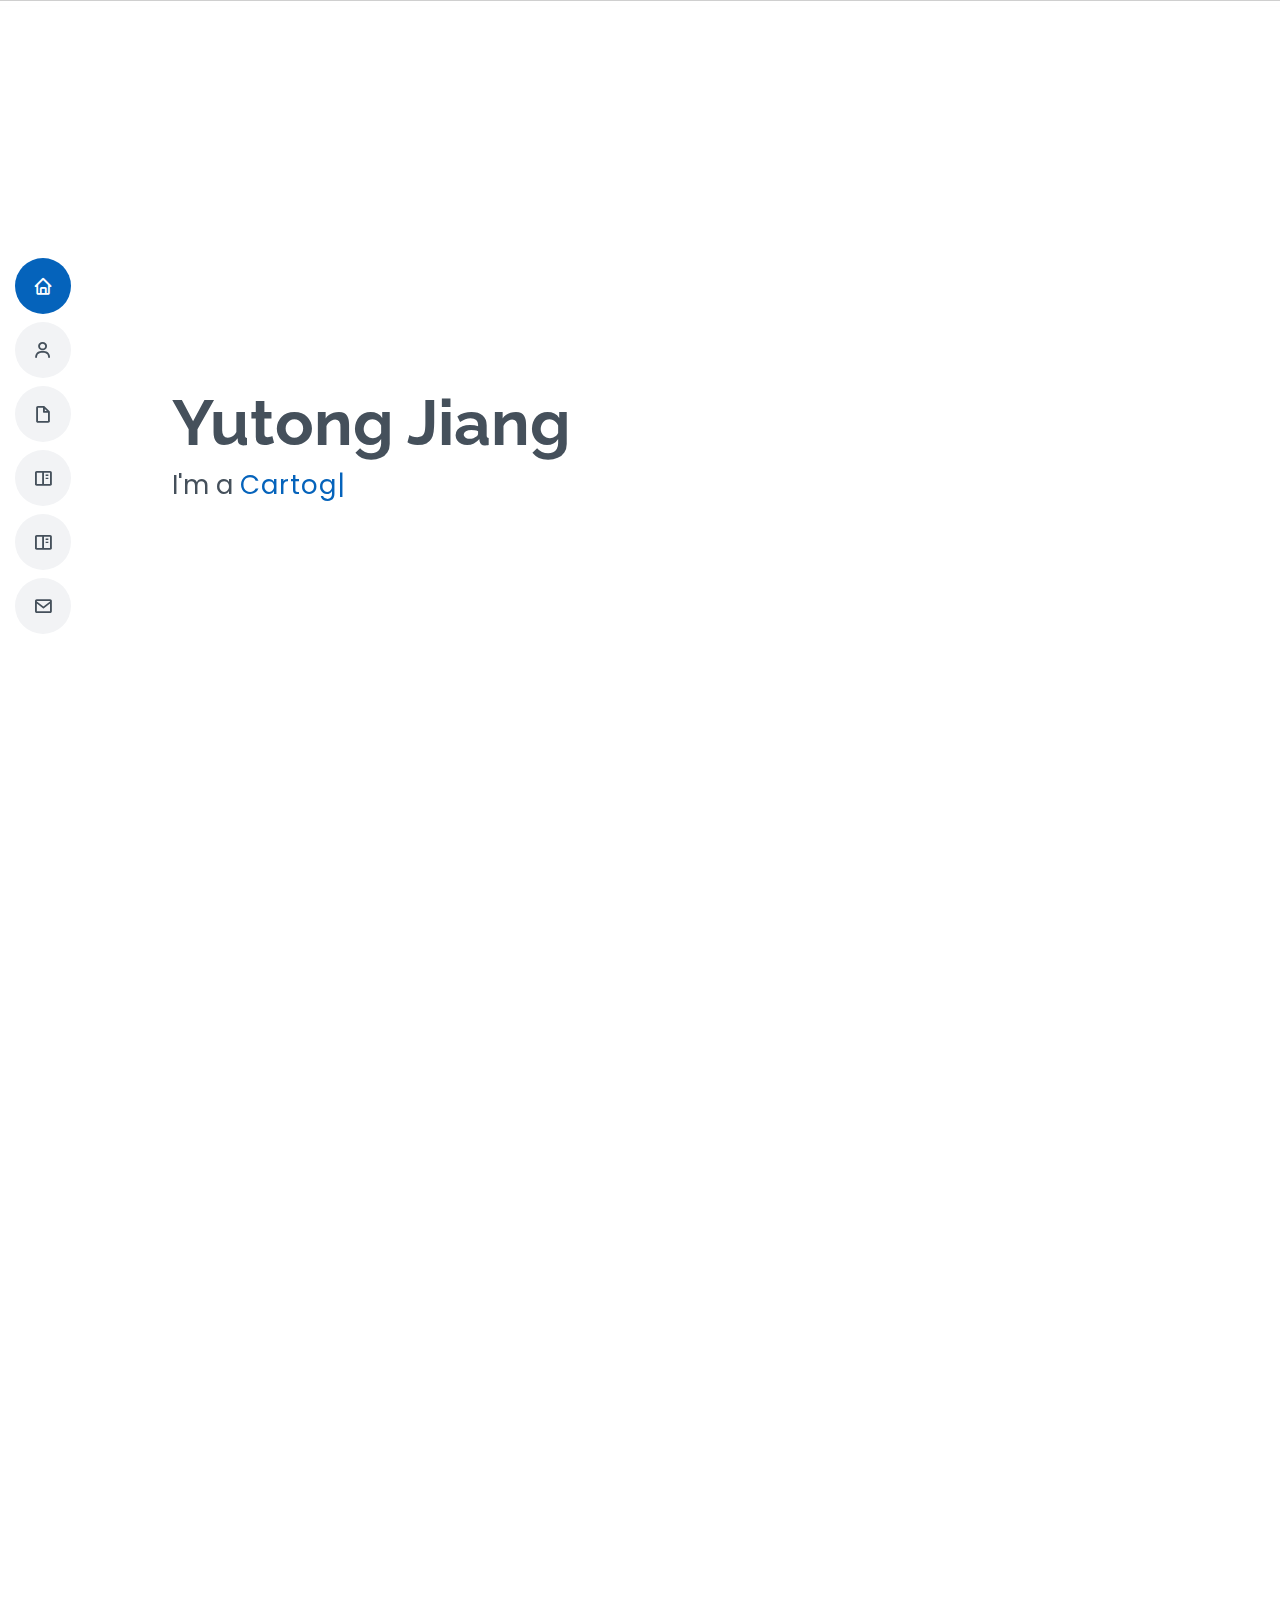
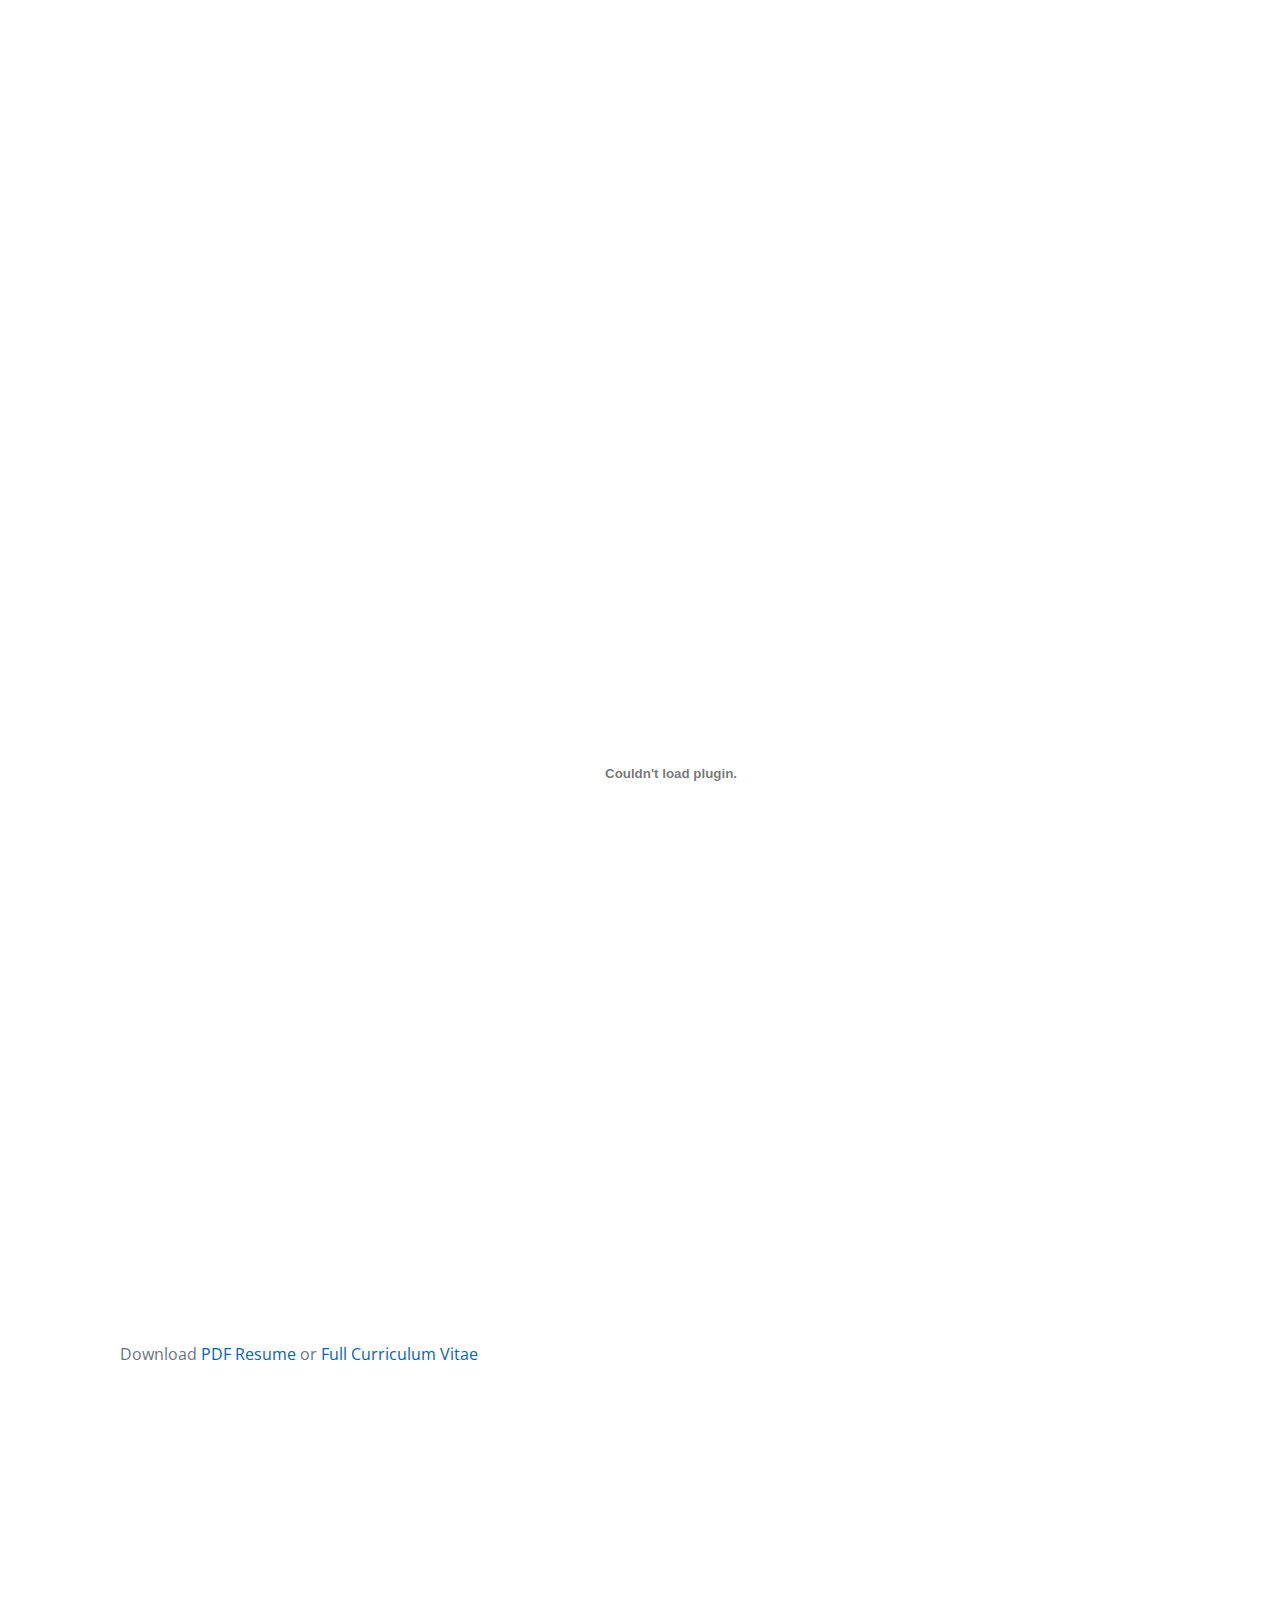
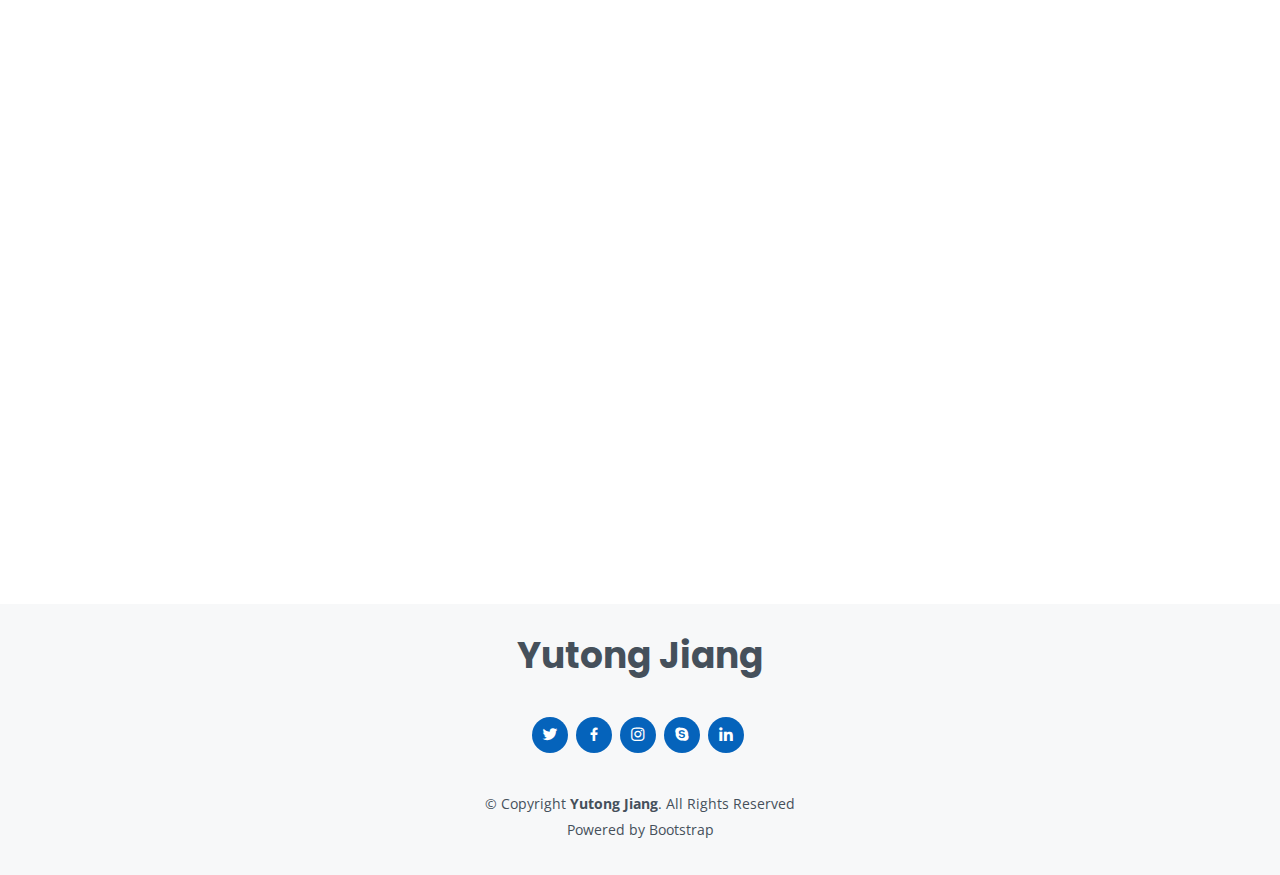
==== commit 55e72c8b: "update pdf cv on resume website" ====
--- a/index.html
+++ b/index.html
@@ -294,8 +294,10 @@
               <h4>Digital Study Certificate</h4>
               <h5>2020 - 2024</h5>
               <p><em>University of Wisconsin - Madison, Madison, WI</em></p>
-              <p>The Digital Studies Certificate helps me learn about digital culture and develop my skills in producing digital media content. 
-                Digital cultures are about relationships between people and the digital tools they use. To better understand those relationships, I explore these questions during my study:
+              <p>The Digital Studies Certificate helps me learn about digital culture and develop my skills in producing
+                digital media content.
+                Digital cultures are about relationships between people and the digital tools they use. To better
+                understand those relationships, I explore these questions during my study:
               </p>
               <p>&#x2022; What impact do digital technologies have on our lives?</p>
               <p>&#x2022; How can we use digital tools to make our world a better place?</p>
@@ -327,10 +329,17 @@
               <h4>Design assistant in DeeCamp Artificial Intelligence Training Camp and Innovation Competition</h4>
               <h5>2022 summer</h5>
               <p><em>Sinovation Ventures</em></p>
-              <p>Using Artificial Intelligence and programming languages to explore the using of AI algorithms in daily lives.  For example, Random Forest (Random Forest) algorithm can be used to predict trait-related genome-level mutation sites; Convolutional Neural Network (CNN) is widely used in the calculation of protein group spacing and medical image recognition technology. In this competition, I used Adobe Illustrator to design the graphic design and interactive design of this project and I recorded the video that presented and introduced our project about alpha fold technology application.
-                In this internship, I improved my ability to cooperate in interdisciplinary and multi-professional teamwork, and learned to communicate with each other, cooperate, and use the strength of the team to develop creativity.
-                
-                </p>
+              <p>Using Artificial Intelligence and programming languages to explore the using of AI algorithms in daily
+                lives. For example, Random Forest (Random Forest) algorithm can be used to predict trait-related
+                genome-level mutation sites; Convolutional Neural Network (CNN) is widely used in the calculation of
+                protein group spacing and medical image recognition technology. In this competition, I used Adobe
+                Illustrator to design the graphic design and interactive design of this project and I recorded the video
+                that presented and introduced our project about alpha fold technology application.
+                In this internship, I improved my ability to cooperate in interdisciplinary and multi-professional
+                teamwork, and learned to communicate with each other, cooperate, and use the strength of the team to
+                develop creativity.
+
+              </p>
             </div>
           </div>
 
@@ -355,7 +364,18 @@
         </div>
 
       </div>
+        <!-- pdf part -->
+  <div class="container_pdf">
+    <embed src="assets\CV_Yutong_Jiang_updated.pdf" type="application/pdf" width="95%" height="1125px" frameBorder="20"
+      scrolling="auto" \>
+  </div>
+
+  <p class="text-muted">Download <a href="assets\CV_Yutong_Jiang_updated.pdf">PDF Resume</a> or <a
+      href="assets\CV_Yutong_Jiang_updated.pdf">Full Curriculum Vitae </a>
+  </p>
+  <!-- end of pdf part -->
     </section><!-- End Resume Section -->
+    
 
     <!-- ======= Portfolio Section ======= -->
     <section id="portfolio" class="portfolio section-bg">
@@ -392,7 +412,7 @@
                     class="portfolio-lightbox" title="The map was created in Spring 2021, during the world pandemic. I created this map because many students including me were suffering during the pandemic and an online semester. I made this map at that moment to look to the future when the pandemic end and people can enjoy the fantastic marathon races all around united states.
                   "><i class="bx bx-plus"></i></a>
                   <a href="portfolio-details-where's-your-next-race copy.html" class="portfolio-details-lightbox"
-                  data-glightbox="type: external" title="Portfolio Details"><i class="bx bx-link"></i></a>
+                    data-glightbox="type: external" title="Portfolio Details"><i class="bx bx-link"></i></a>
                 </div>
               </div>
             </div>
@@ -451,8 +471,8 @@
                 <h4>Excessive Alcohol</h4>
                 <p>Is Excessive Drinking Harming the Society?</p>
                 <div class="portfolio-links">
-                  <a href="portfolio-details" class="portfolio-details-lightbox"
-                  data-glightbox="type: external" title="Portfolio Details"><i class="bx bx-plus"></i></a>
+                  <a href="portfolio-details-excessive_drinking.html" class="portfolio-details-lightbox"
+                    data-glightbox="type: external" title="Portfolio Details"><i class="bx bx-plus"></i></a>
                   <!-- <a href="portfolio-details.html" class="portfolio-details-lightbox" data-glightbox="type: external" title="Portfolio Details"><i class="bx bx-link"></i></a> -->
                   <a href="https://arcg.is/0rn1yb0" target="_blank">🔗</a>
                 </div>
@@ -517,8 +537,8 @@
                 <h4>World at Night:</h4>
                 <p>Map Box Studio Template</p>
                 <div class="portfolio-links">
-                  <a href="assets/img/portfolio/572_lab2.png" class="portfolio-lightbox"
-                    title="App 3"><i class="bx bx-plus"></i></a>
+                  <a href="assets/img/portfolio/572_lab2.png" class="portfolio-lightbox" title="App 3"><i
+                      class="bx bx-plus"></i></a>
                   <a href="https://api.mapbox.com/styles/v1/yutongjiang/ckvbnvccj02qm15mkdnrgzq5v.html?title=view&access_token=pk.eyJ1IjoieXV0b25namlhbmciLCJhIjoiY2t1bmgyYWk4MHMzODJub3hzMTZhM3UyYiJ9.I7UE3c5s2P90hzZrMw1nyw&zoomwheel=true&fresh=true#13.05/43.07064/-89.37543"
                     target="_blank">🔗</a>
                   <!-- <a href="portfolio-details.html" class="portfolio-details-lightbox" data-glightbox="type: external" title="Portfolio Details"><i class="bx bx-link"></i></a> -->
@@ -985,6 +1005,10 @@
     </section><!-- End Contact Section -->
 
   </main><!-- End #main -->
+
+
+
+
 
   <!-- ======= Footer ======= -->
   <footer id="footer">
@@ -998,9 +1022,10 @@
         <a href="#" class="google-plus"><i class="bx bxl-skype"></i></a>
         <a href="#" class="linkedin"><i class="bx bxl-linkedin"></i></a>
       </div>
-      <!-- <div class="copyright">
-        &copy; Copyright <strong><span>MyResume</span></strong>. All Rights Reserved
-      </div> -->
+      <div class="copyright">
+        &copy; Copyright <strong><span>Yutong Jiang</span></strong>. All Rights Reserved
+      </div>
+      <div class="copyright"> Powered by Bootstrap</div>
       <div class="credits">
         <!-- All the links in the footer should remain intact. -->
         <!-- You can delete the links only if you purchased the pro version. -->
@@ -1014,6 +1039,8 @@
   <div id="preloader"></div>
   <a href="#" class="back-to-top d-flex align-items-center justify-content-center"><i
       class="bi bi-arrow-up-short"></i></a>
+
+
 
   <!-- Vendor JS Files -->
   <script src="assets/vendor/purecounter/purecounter.js"></script>
--- a/assets/css/style.css
+++ b/assets/css/style.css
@@ -657,8 +657,8 @@
   position: relative;
 }
 .portfolio-details .portfolio-details-slider .swiper-pagination .swiper-pagination-bullet {
-  width: 12px;
-  height: 12px;
+  width: 20px;
+  height: 20px;
   background-color: #fff;
   opacity: 1;
   border: 1px solid #0563bb;
@@ -978,6 +978,15 @@
 .contact .php-email-form button[type=submit]:hover {
   background: #0678e3;
 }
+.container_pdf{
+  /* margin-left: px; */
+  padding-top: 30px;
+  padding-left: 20px;
+}
+.text-muted{
+  padding-left: 20px;
+}
+
 @-webkit-keyframes animate-loading {
   0% {
     transform: rotate(0deg);
@@ -1046,4 +1055,4 @@
 }
 #footer .credits {
   font-size: 13px;
-}+}
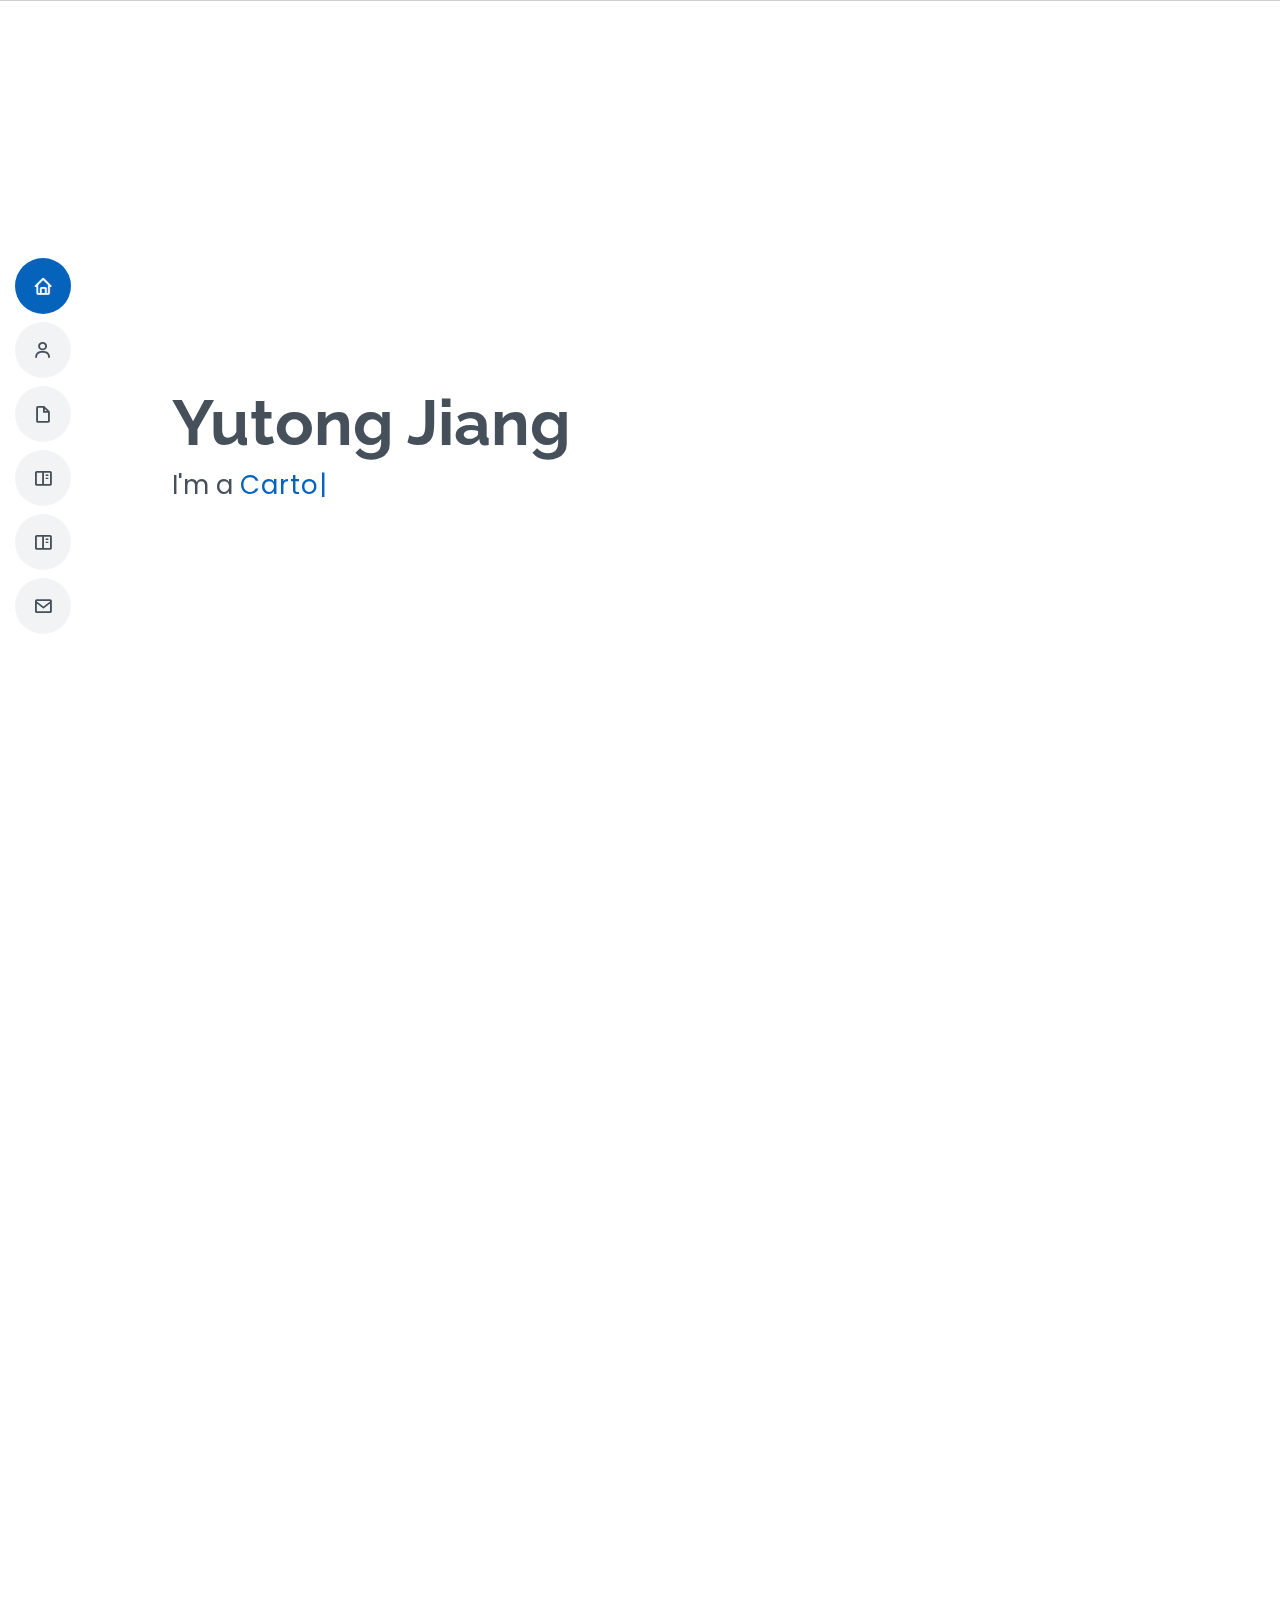
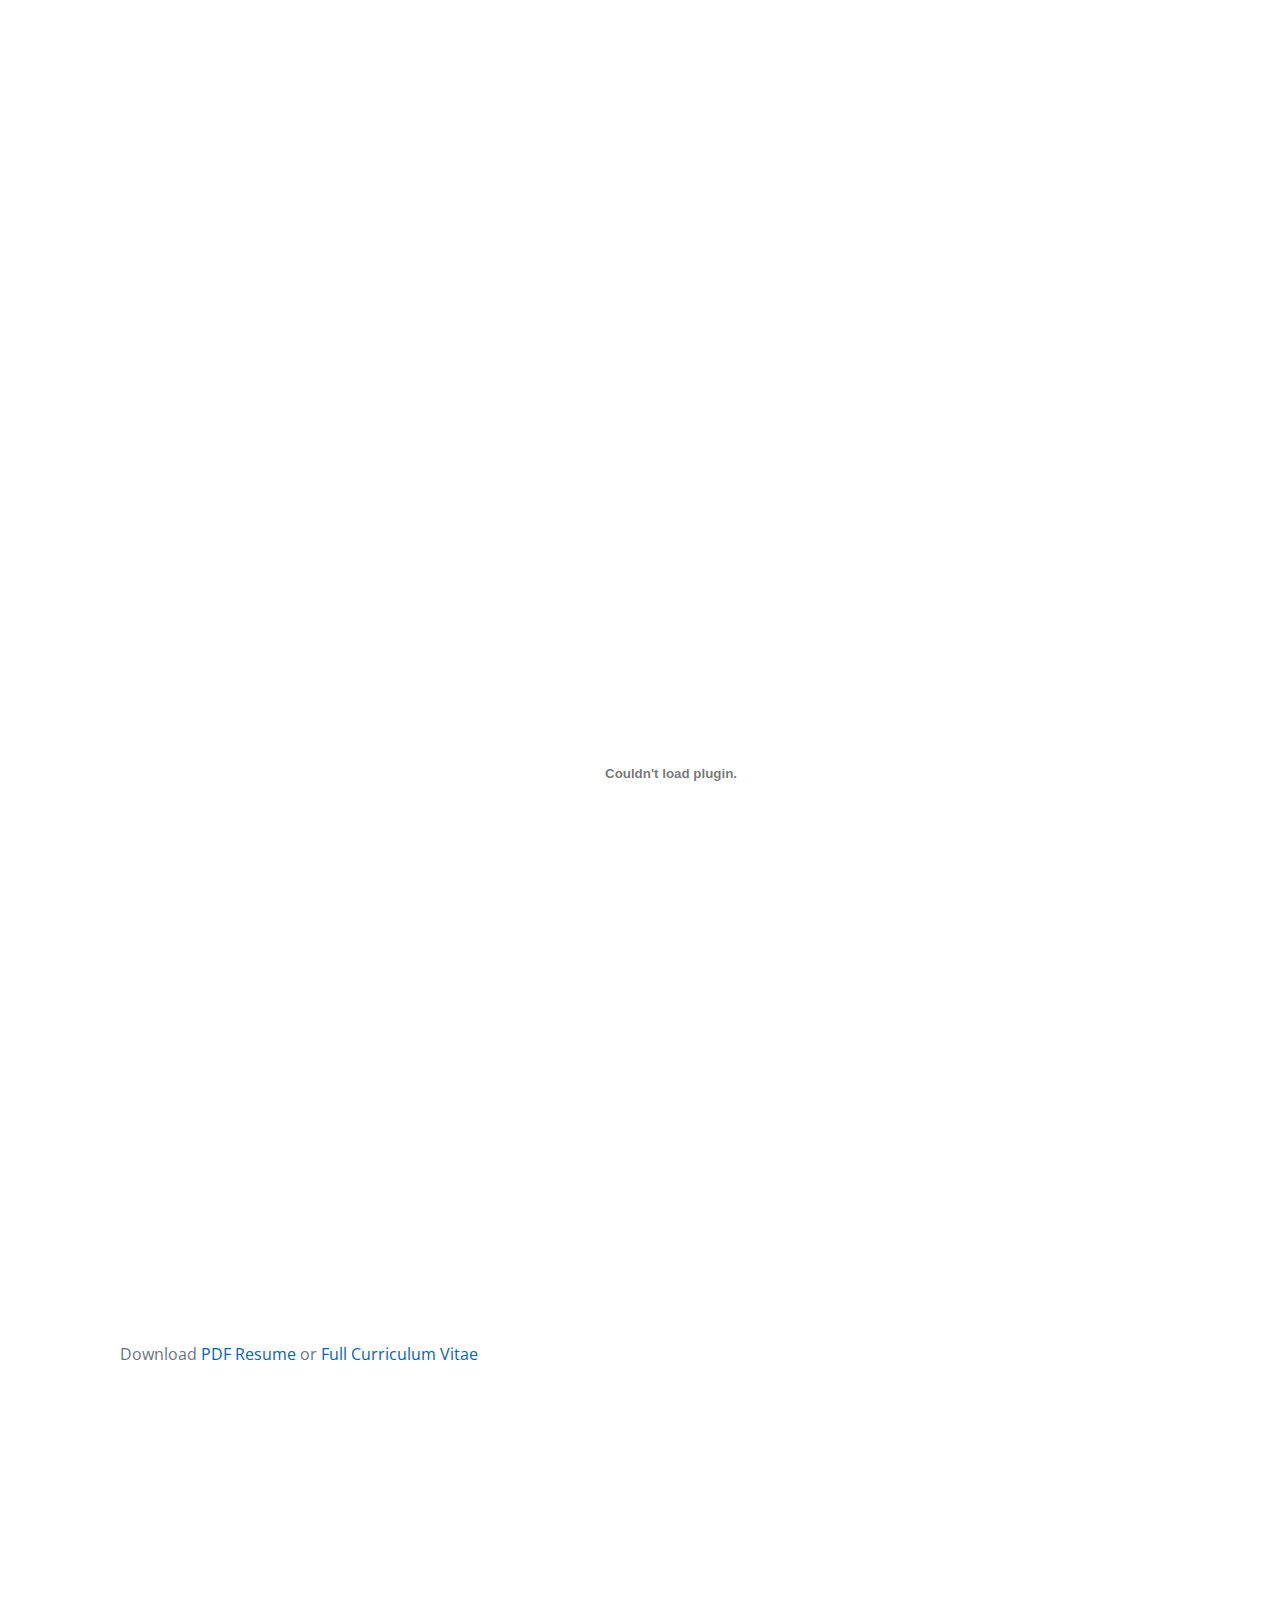
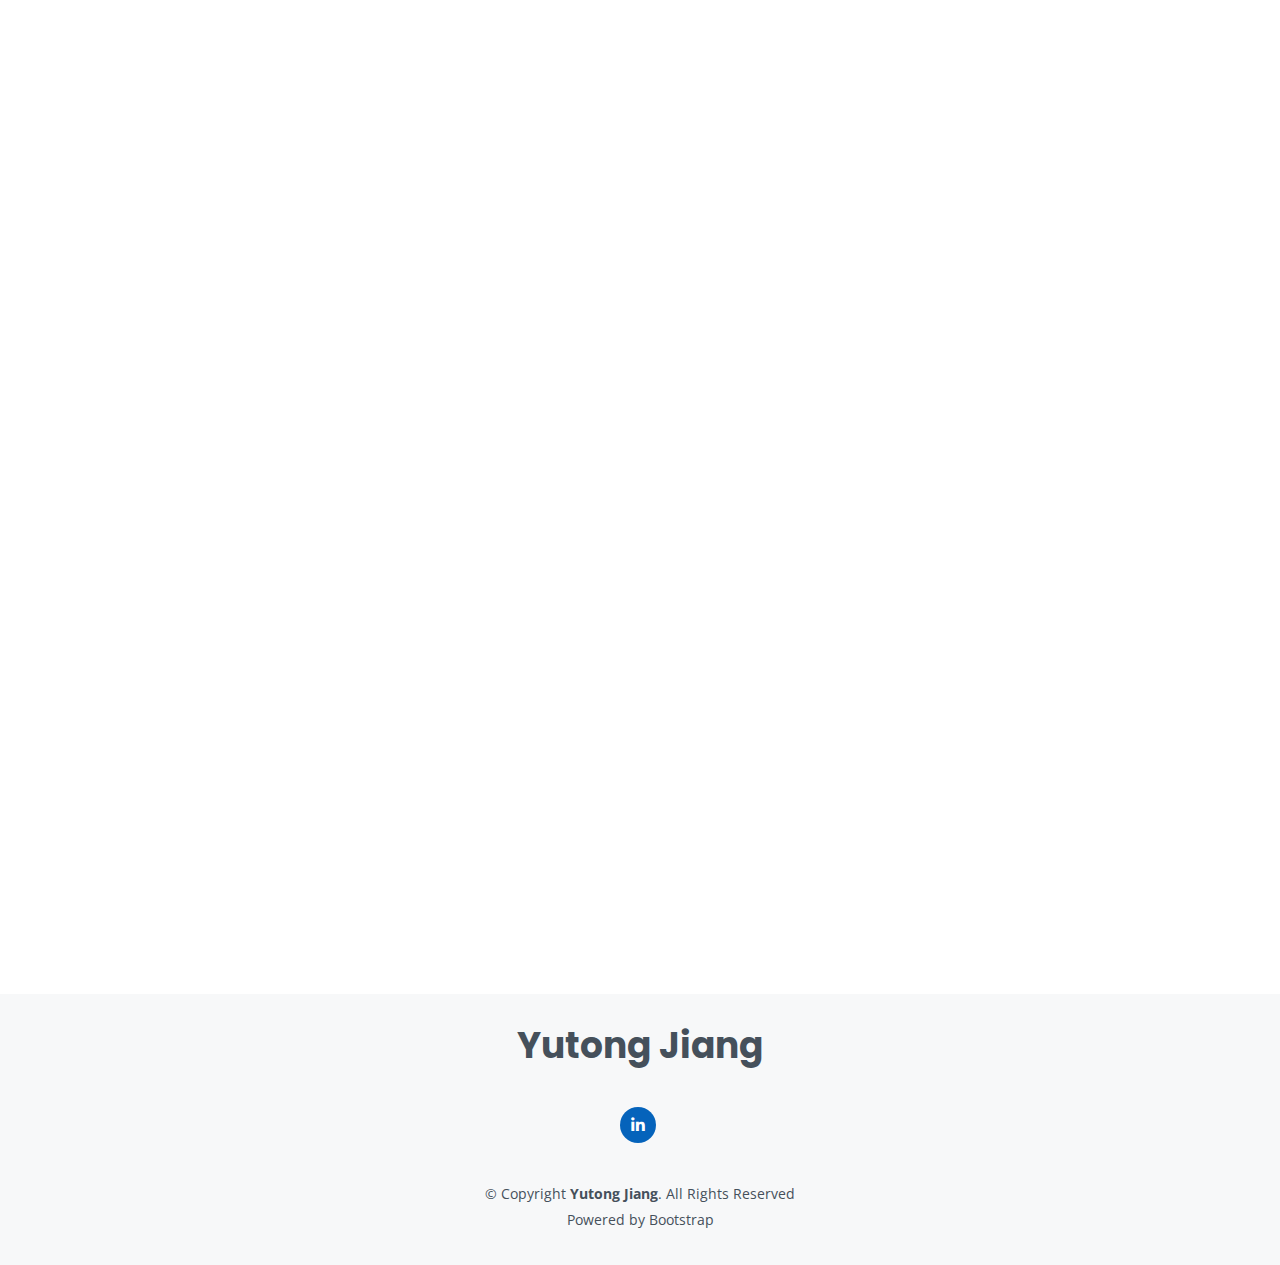
==== commit a654a263: "update linkedin link" ====
--- a/index.html
+++ b/index.html
@@ -95,7 +95,7 @@
           <h4>Yutong Jiang</h4>
           <p><em></em></p>
           <ul>
-            <li>53715, Madison, WI</li>
+            <li>Madison, WI 53706, USA</li>
             <li>Phone number: (608) 949-2589</li>
             <li>Phone number: 18305162139</li>
             <li>Email address: jiang282@wisc.edu</li>
@@ -364,18 +364,18 @@
         </div>
 
       </div>
-        <!-- pdf part -->
-  <div class="container_pdf">
-    <embed src="assets\CV_Yutong_Jiang_updated.pdf" type="application/pdf" width="95%" height="1125px" frameBorder="20"
-      scrolling="auto" \>
-  </div>
-
-  <p class="text-muted">Download <a href="assets\CV_Yutong_Jiang_updated.pdf">PDF Resume</a> or <a
-      href="assets\CV_Yutong_Jiang_updated.pdf">Full Curriculum Vitae </a>
-  </p>
-  <!-- end of pdf part -->
+      <!-- pdf part -->
+      <div class="container_pdf">
+        <embed src="assets\CV_Yutong_Jiang_updated.pdf" type="application/pdf" width="95%" height="1125px"
+          frameBorder="20" scrolling="auto" \>
+      </div>
+
+      <p class="text-muted">Download <a href="assets\CV_Yutong_Jiang_updated.pdf">PDF Resume</a> or <a
+          href="assets\CV_Yutong_Jiang_updated.pdf">Full Curriculum Vitae </a>
+      </p>
+      <!-- end of pdf part -->
     </section><!-- End Resume Section -->
-    
+
 
     <!-- ======= Portfolio Section ======= -->
     <section id="portfolio" class="portfolio section-bg">
@@ -953,7 +953,7 @@
               <div class="address">
                 <i class="bi bi-geo-alt"></i>
                 <h4>Location:</h4>
-                <p>1022 W. Johnson Street, Madison, WI 53715</p>
+                <p>Madison, WI 53706, USA</p>
               </div>
 
               <div class="email">
@@ -998,6 +998,20 @@
             </form> -->
 
           </div>
+          <!-- mapsection draft -->
+          <div class="row">
+
+            <!-- <div class="col-lg-6 ">
+    <iframe class="mb-4 mb-lg-0" src="https://www.google.com/maps/embed?pb=!1m14!1m8!1m3!1d12097.433213460943!2d-74.0062269!3d40.7101282!3m2!1i1024!2i768!4f13.1!3m3!1m2!1s0x0%3A0xb89d1fe6bc499443!2sDowntown+Conference+Center!5e0!3m2!1smk!2sbg!4v1539943755621" frameborder="0" style="border:0; width: 100%; height: 384px;" allowfullscreen></iframe>
+  </div> -->
+            <div class="col-lg-6">
+              <iframe
+                src="https://www.google.com/maps/embed?pb=!1m18!1m12!1m3!1d2914.362796609937!2d-89.40362052392847!3d43.0758674895795!2m3!1f0!2f0!3f0!3m2!1i1024!2i768!4f13.1!3m3!1m2!1s0x8807acca7b3dcfb1%3A0x65b6220ab59db4f8!2sScience%20Hall%2C%20Madison%2C%20WI%2053706%2C%20USA!5e0!3m2!1sen!2shk!4v1688634712571!5m2!1sen!2shk"
+                frameborder="0" style="border:0; width: 200%; height: 384px; padding-top: 50px;" allowfullscreen></iframe>
+            </div>
+          </div>
+
+          <!-- end of map section draft -->
 
         </div>
 
@@ -1016,11 +1030,11 @@
       <h3>Yutong Jiang</h3>
       <p></p>
       <div class="social-links">
-        <a href="#" class="twitter"><i class="bx bxl-twitter"></i></a>
+        <!-- <a href="#" class="twitter"><i class="bx bxl-twitter"></i></a>
         <a href="#" class="facebook"><i class="bx bxl-facebook"></i></a>
         <a href="#" class="instagram"><i class="bx bxl-instagram"></i></a>
-        <a href="#" class="google-plus"><i class="bx bxl-skype"></i></a>
-        <a href="#" class="linkedin"><i class="bx bxl-linkedin"></i></a>
+        <a href="#" class="google-plus"><i class="bx bxl-skype"></i></a> -->
+        <a href="https://www.linkedin.com/in/yutong-jiang-062833229/" class="linkedin"><i class="bx bxl-linkedin"></i></a>
       </div>
       <div class="copyright">
         &copy; Copyright <strong><span>Yutong Jiang</span></strong>. All Rights Reserved
@@ -1058,4 +1072,6 @@
 
 </body>
 
+
+
 </html>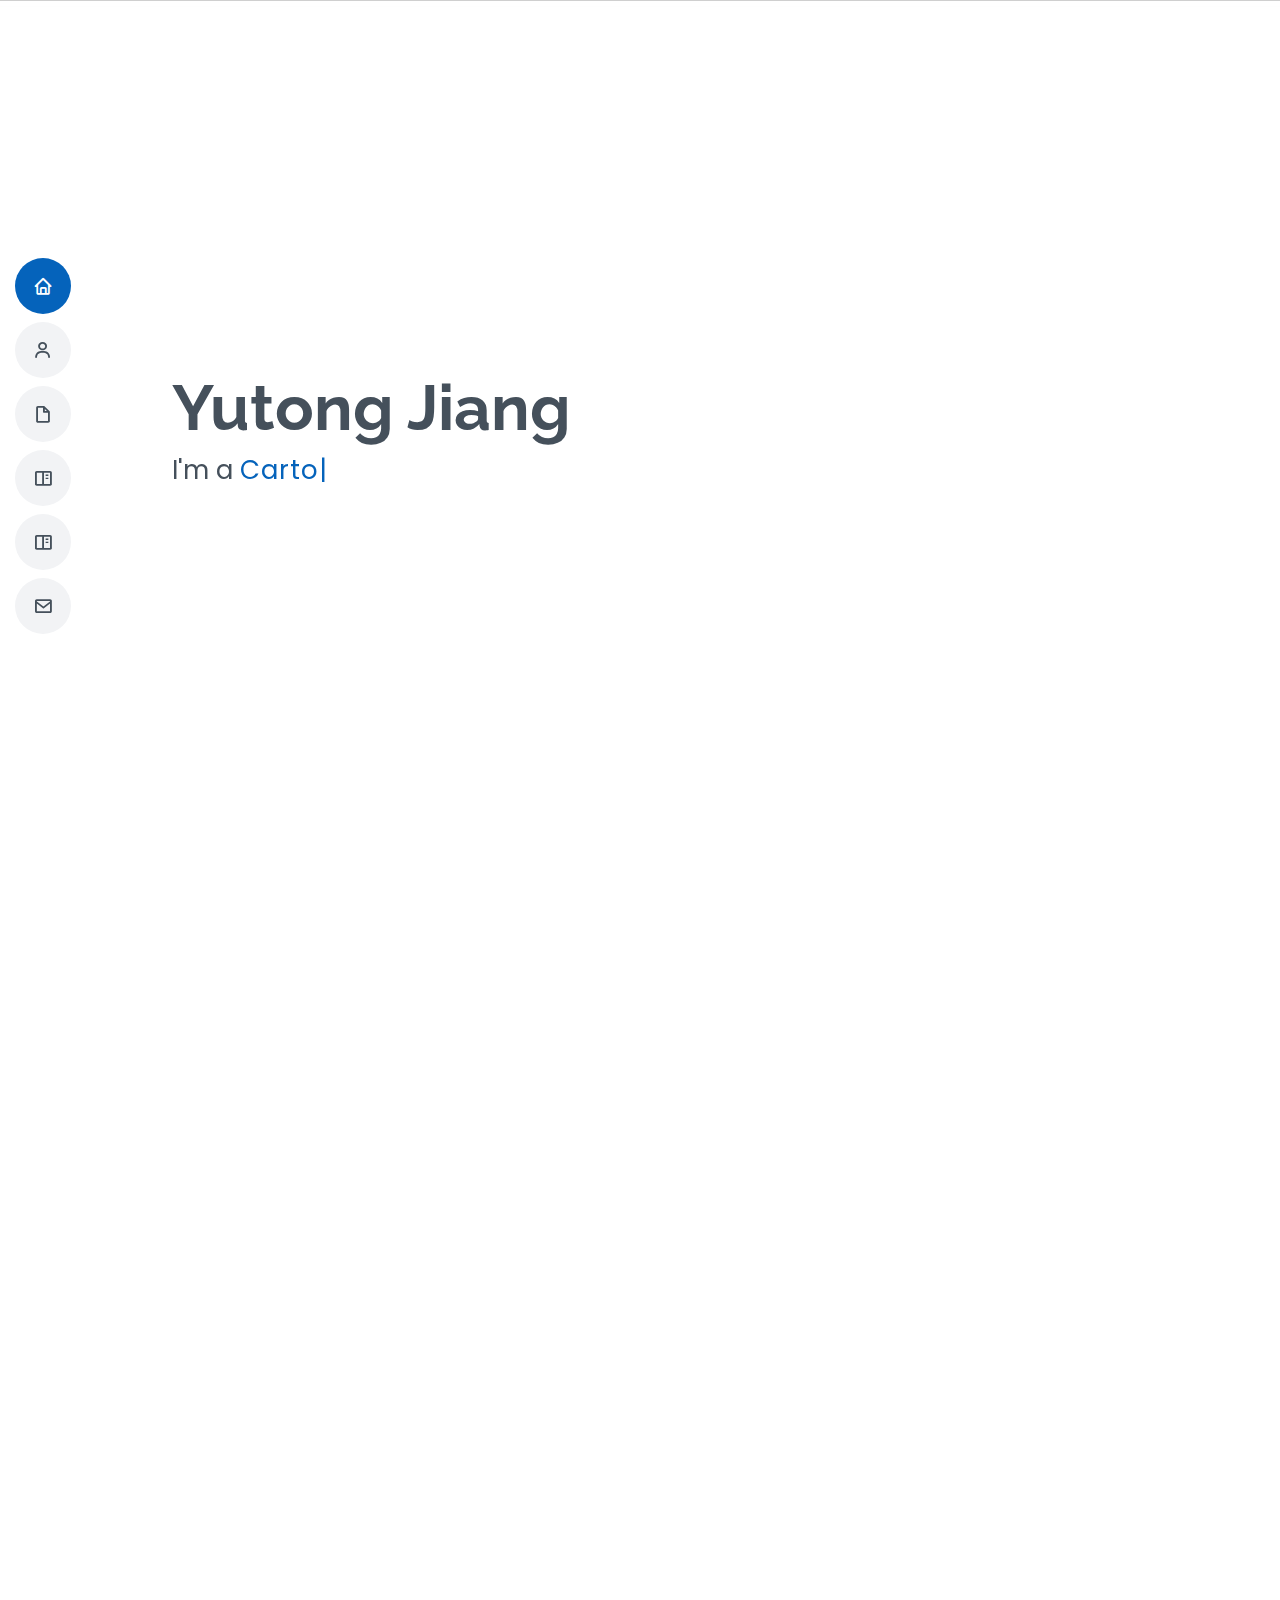
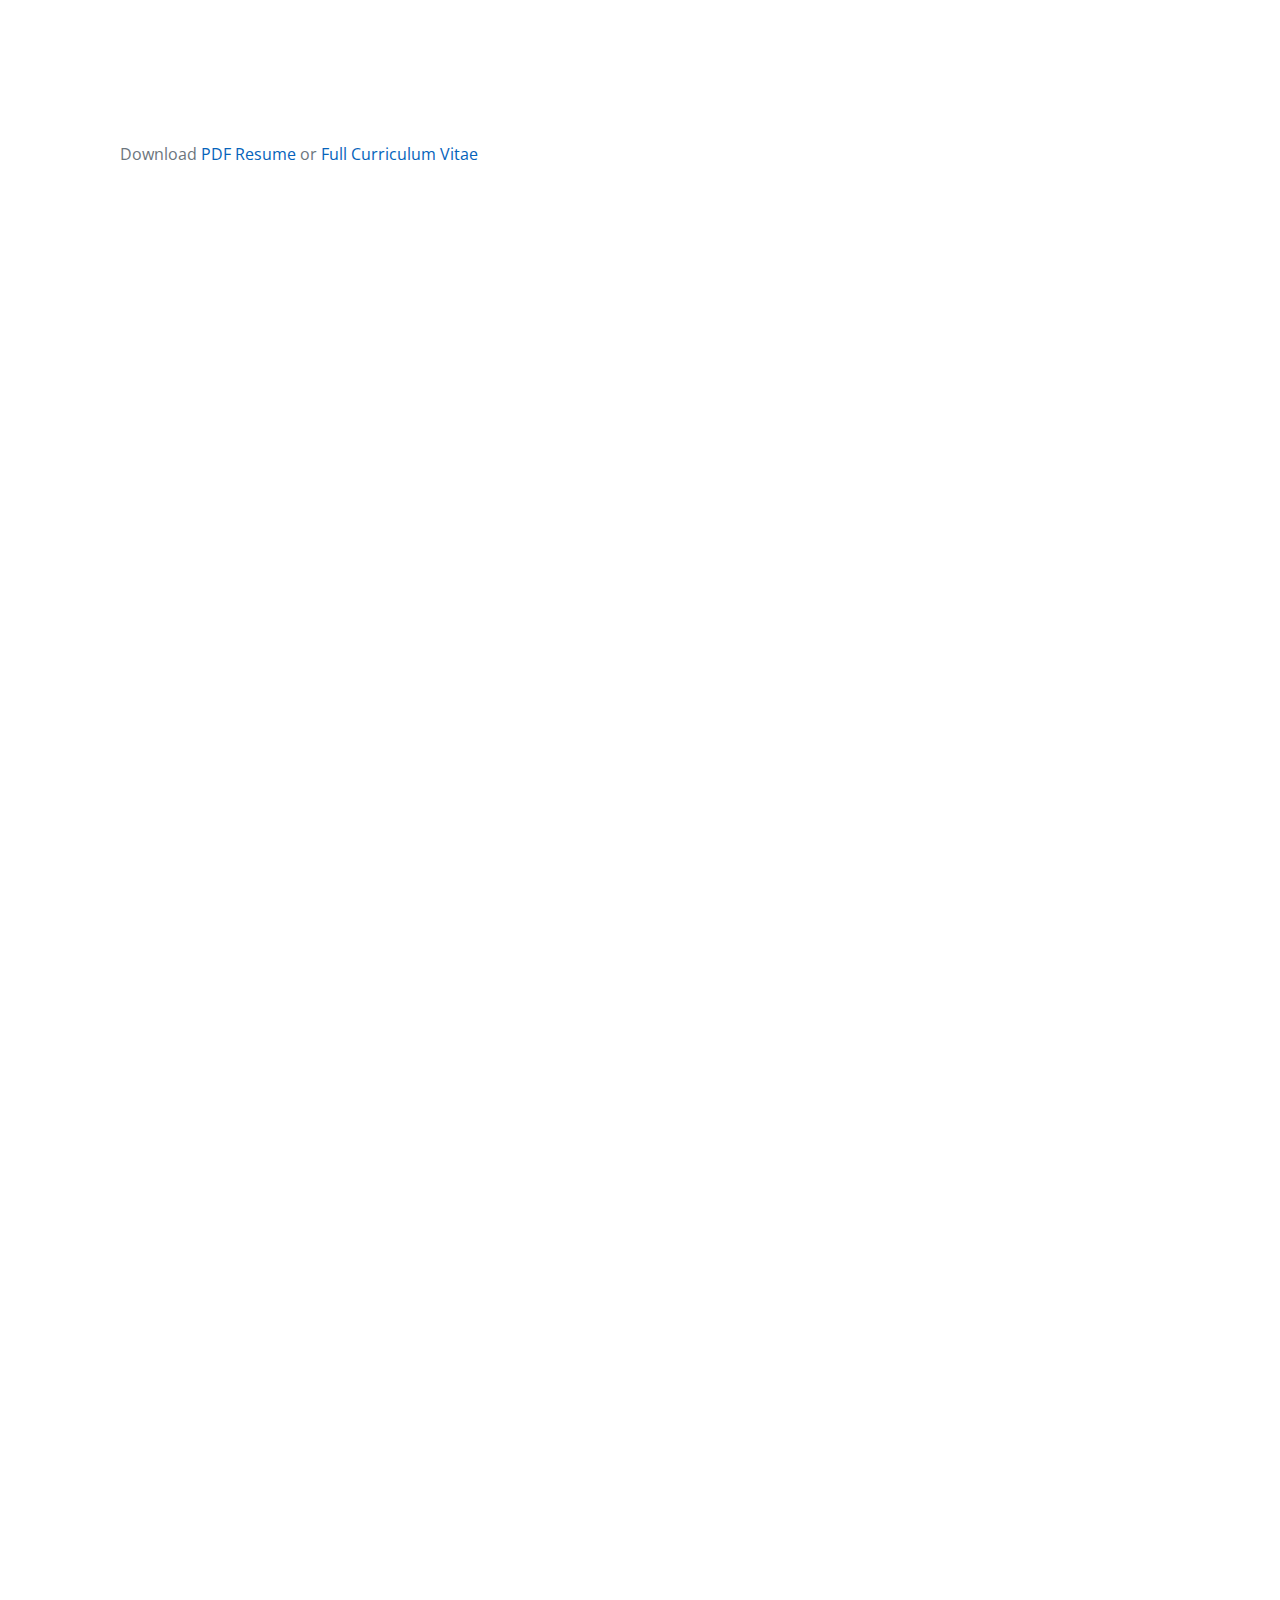
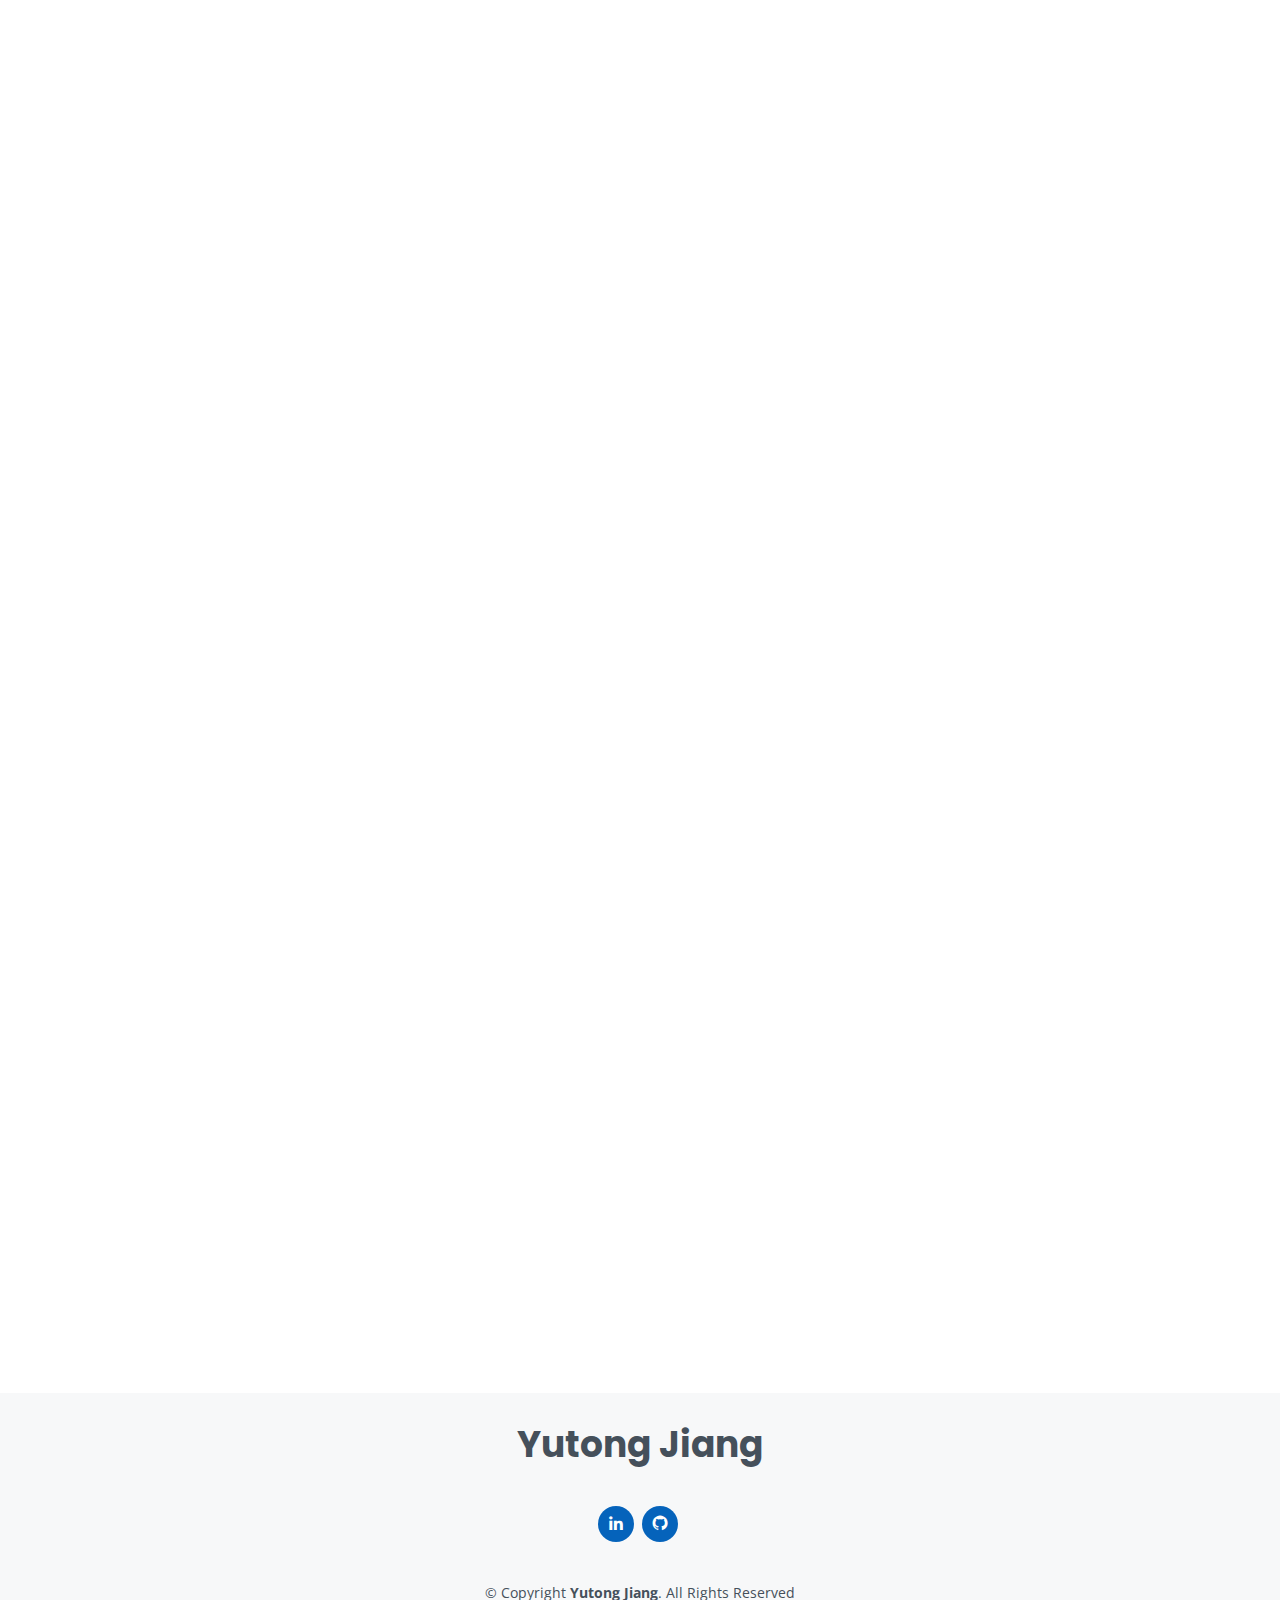
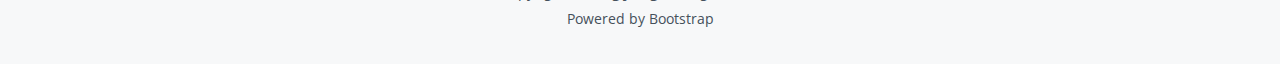
==== commit a2644009: "update cv and resume and stuff" ====
--- a/index.html
+++ b/index.html
@@ -66,14 +66,15 @@
   <section id="hero" class="d-flex flex-column justify-content-center">
     <div class="container" data-aos="zoom-in" data-aos-delay="100">
       <h1>Yutong Jiang</h1>
-      <p>I'm a <span class="typed" data-typed-items="Cartographer, Designer"></span></p>
-      <!-- <div class="social-links">
-        <a href="#" class="twitter"><i class="bx bxl-twitter"></i></a>
+      <p>I'm a <span class="typed" data-typed-items="Cartographer, Designer, GISer"></span></p>
+      <div class="social-links">
+        <!-- <a href="#" class="twitter"><i class="bx bxl-twitter"></i></a>
         <a href="#" class="facebook"><i class="bx bxl-facebook"></i></a>
         <a href="#" class="instagram"><i class="bx bxl-instagram"></i></a>
-        <a href="#" class="google-plus"><i class="bx bxl-skype"></i></a>
-        <a href="#" class="linkedin"><i class="bx bxl-linkedin"></i></a>
-      </div> -->
+        <a href="#" class="google-plus"><i class="bx bxl-skype"></i></a> -->
+        <!-- <a href="#" class="linkedin"><i class="bx bxl-linkedin"></i></a>
+        <a href="#" class="github"><i class="bx bxl-linkedin"></i></a> -->
+      </div>
     </div>
   </section><!-- End Hero -->
 
@@ -87,7 +88,7 @@
           <h2>About</h2>
           <p>Hello there, my name is Yutong Jiang, I'm an undergraduate student of University of Wisconsin-Madison. I'm
             majoring in cartography. I study, explore and create maps. Digital Study certificate is another minor that I
-            enrolled. I am also interested in graphic design and interaction design.</p>
+            enrolled. I am also interested in graphic design and interaction design. I'm a senior undergraduate at the University of Wisconsin-Madison, majoring in Cartography & GIS and Digital Studies. I am passionate in Geovisualization, Cartography and Geospatial Analysis with a special interest in creating impactful and accuracy geographical data visualization.</p>
         </div>
 
         <h3 class="resume-title">Summary</h3>
@@ -303,28 +304,22 @@
               <p>&#x2022; How can we use digital tools to make our world a better place?</p>
             </div>
 
-            <h3 class="resume-title">Internship Experience</h3>
+            <h3 class="resume-title">Professional Experience</h3>
+
             <div class="resume-item">
-              <h4>Curriculum Design and Teaching Assistant</h4>
-              <h5>2019 - 2020</h5>
-              <p><em>Chuang Le Steam Education, Nanjing, Jiangsu, China</em></p>
-              <p>Develop Basic Programming Courses for Elementary Students Based on Lego and Scratch. The curriculum
-                includes introduction, construction and exploration of simple and advanced mechanics structures, simple
-                programming lessons based on Lego We Do platform. Bring interesting content beyond the school curriculum
-                for k9 children, and guide students' independent thinking ability and hands-on ability.</p>
-            </div>
-
-            <div class="resume-item">
-              <h4>Data management and processing</h4>
-              <h5>2021 summer</h5>
-              <p><em>Shanghai City GIS Developing Co.,Ltd, Shanghai, China</em></p>
-              <p>Use arcmap and arcgis pro to digitize the printed map and combine the digital map with the data set to
-                make a digital street map of Shanghai. Use image annotation software to annotate different elements in
-                the map. Through this work experience, I learned the operation process of arcgis pro and arcmap,
-                understood the relationship between map datasets and digital maps, and learned how to combine digital
-                maps and datasets in practical operations.</p>
-            </div>
-
+              <h4>Research Assistant at UW Spatial Computing and Data Mining Lab</h4>
+              <h5>2023 summer - now</h5>
+              <p><em>UW Spatial Computing and Data Mining Lab</em></p>
+              <p>Interactive Web Map Development: Engaged in creating and optimizing Leaflet interactive web map
+                visualizations; enhanced the visualization aspect to include interactive features that allow users to explore
+                and analyze crop yield data efficiently.
+                Database Management: Responsible for maintaining, updating, and ensuring the integrity of the crop yield
+                geodatabase. Employed advanced data mining techniques to extract valuable information, supporting
+                ongoing research and development efforts in the lab.
+
+              </p>
+            </div>
+            
             <div class="resume-item">
               <h4>Design assistant in DeeCamp Artificial Intelligence Training Camp and Innovation Competition</h4>
               <h5>2022 summer</h5>
@@ -341,6 +336,29 @@
 
               </p>
             </div>
+
+            <div class="resume-item">
+              <h4>Data management and processing</h4>
+              <h5>2021 summer</h5>
+              <p><em>Shanghai City GIS Developing Co.,Ltd, Shanghai, China</em></p>
+              <p>Use arcmap and arcgis pro to digitize the printed map and combine the digital map with the data set to
+                make a digital street map of Shanghai. Use image annotation software to annotate different elements in
+                the map. Through this work experience, I learned the operation process of arcgis pro and arcmap,
+                understood the relationship between map datasets and digital maps, and learned how to combine digital
+                maps and datasets in practical operations.</p>
+            </div>
+
+            <div class="resume-item">
+              <h4>Curriculum Design and Teaching Assistant</h4>
+              <h5>2019 - 2020</h5>
+              <p><em>Chuang Le Steam Education, Nanjing, Jiangsu, China</em></p>
+              <p>Develop Basic Programming Courses for Elementary Students Based on Lego and Scratch. The curriculum
+                includes introduction, construction and exploration of simple and advanced mechanics structures, simple
+                programming lessons based on Lego We Do platform. Bring interesting content beyond the school curriculum
+                for k9 children, and guide students' independent thinking ability and hands-on ability.</p>
+            </div>
+
+            
           </div>
 
           <!-- <div class="col-lg-6">
@@ -366,12 +384,12 @@
       </div>
       <!-- pdf part -->
       <div class="container_pdf">
-        <embed src="assets\CV_Yutong_Jiang_updated.pdf" type="application/pdf" width="95%" height="1125px"
+        <embed src="assets/Yutong Jiang updated cv.pdf" type="application/pdf" width="95%" height="1125px"
           frameBorder="20" scrolling="auto" \>
       </div>
 
       <p class="text-muted">Download <a href="assets\CV_Yutong_Jiang_updated.pdf">PDF Resume</a> or <a
-          href="assets\CV_Yutong_Jiang_updated.pdf">Full Curriculum Vitae </a>
+          href="assets/Yutong Jiang updated cv.pdf">Full Curriculum Vitae </a>
       </p>
       <!-- end of pdf part -->
     </section><!-- End Resume Section -->
@@ -1035,6 +1053,7 @@
         <a href="#" class="instagram"><i class="bx bxl-instagram"></i></a>
         <a href="#" class="google-plus"><i class="bx bxl-skype"></i></a> -->
         <a href="https://www.linkedin.com/in/yutong-jiang-062833229/" class="linkedin"><i class="bx bxl-linkedin"></i></a>
+        <a href="https://github.com/felix018jiang" class="github"><i class="bx bxl-github"></i></a>
       </div>
       <div class="copyright">
         &copy; Copyright <strong><span>Yutong Jiang</span></strong>. All Rights Reserved
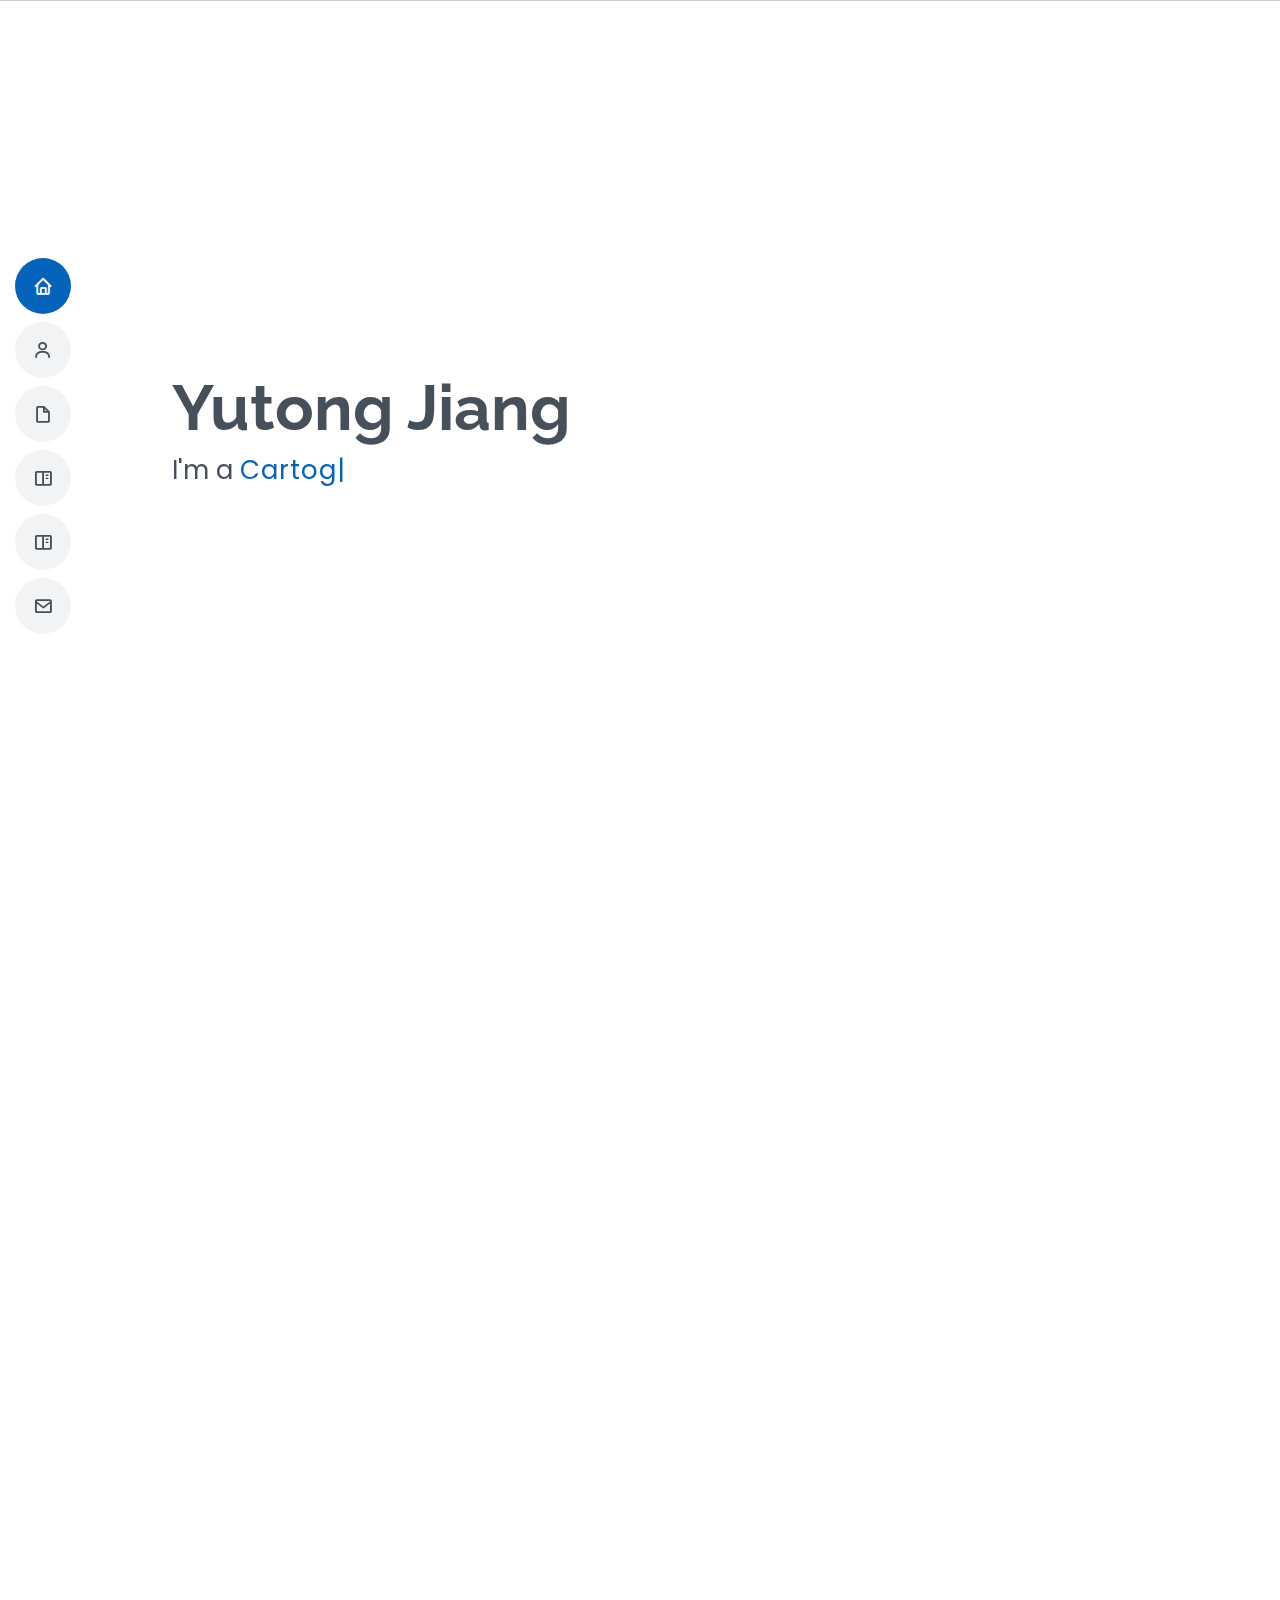
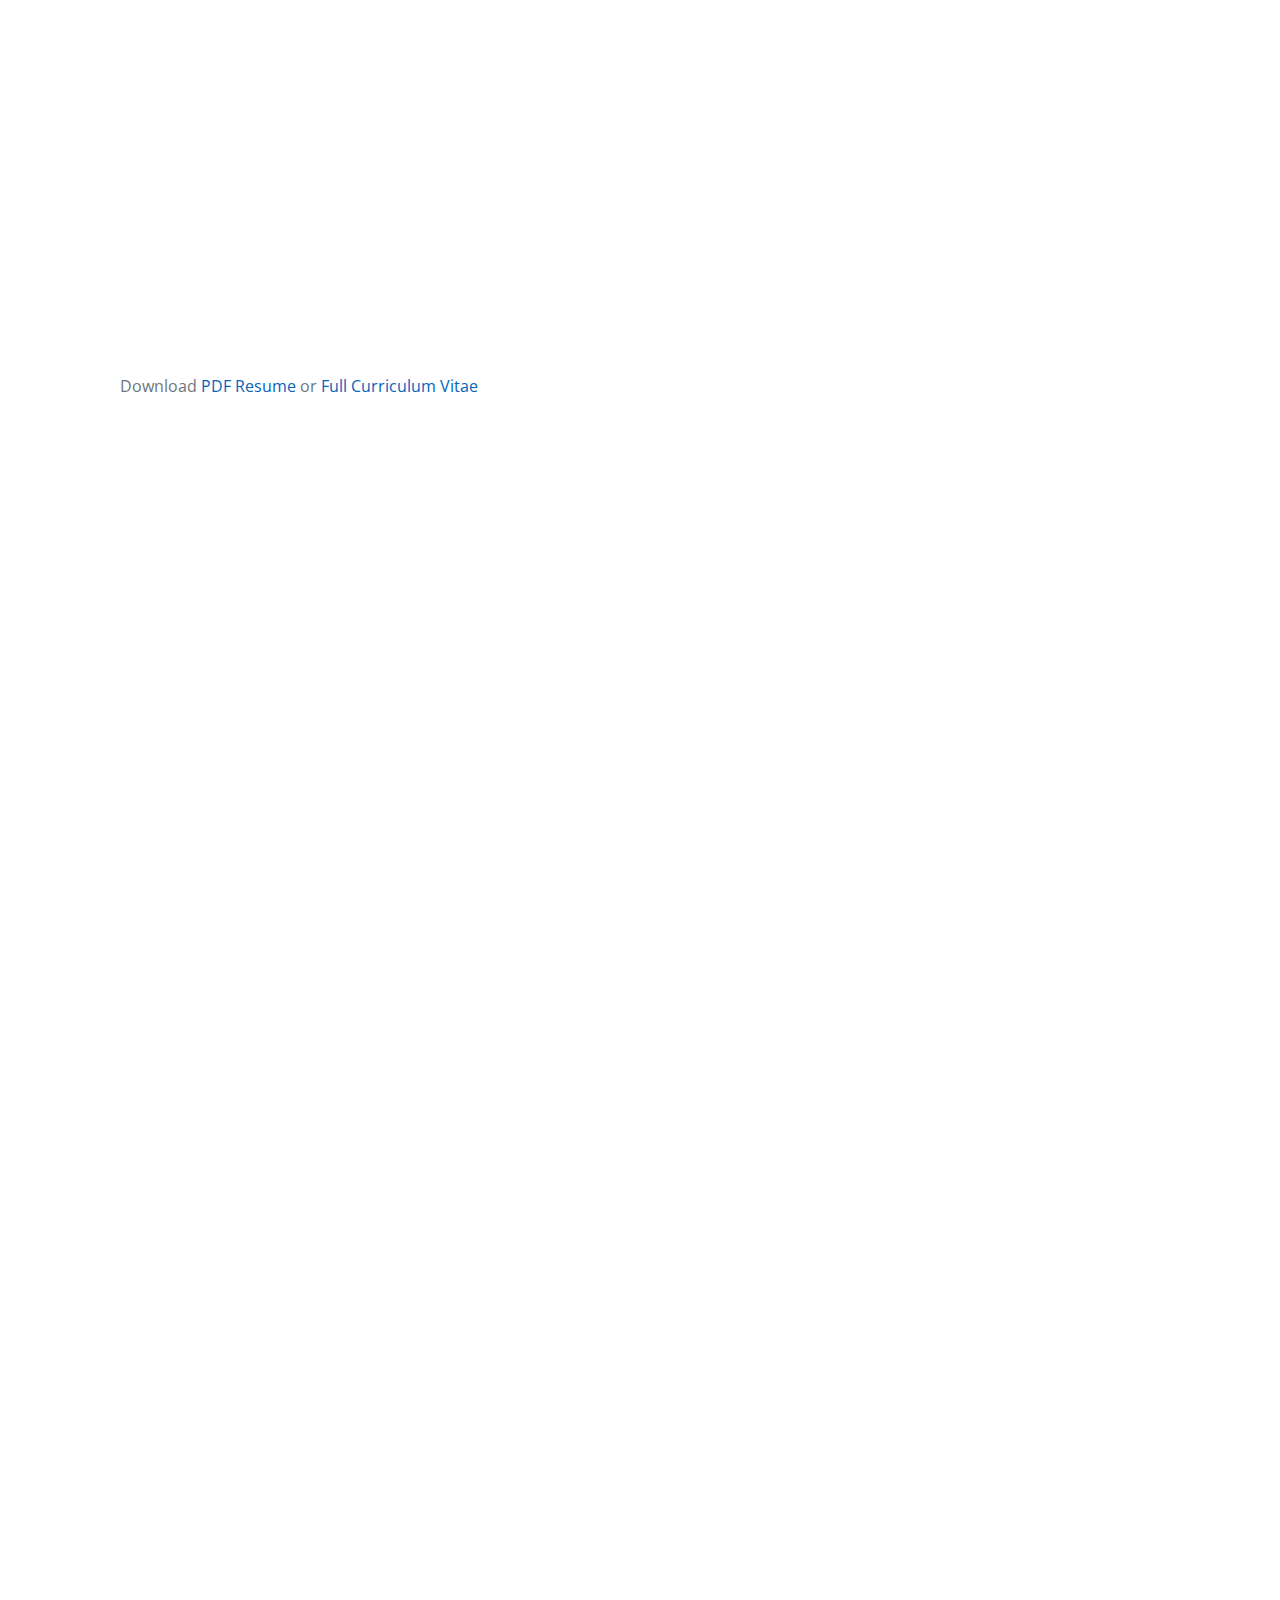
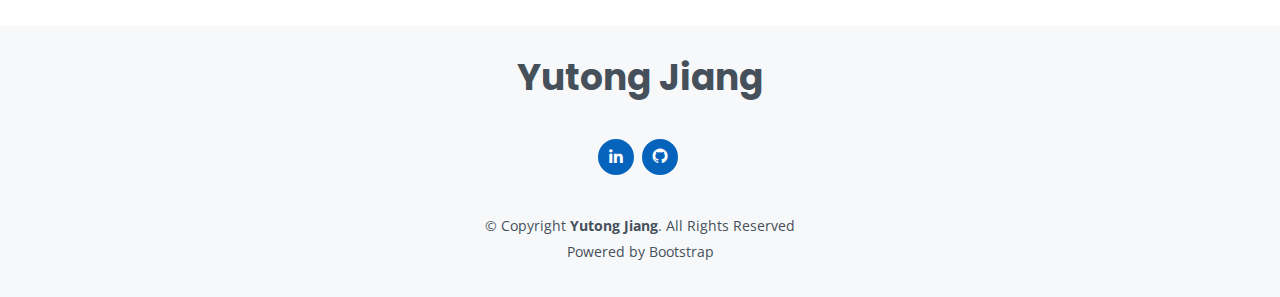
==== commit 3f1035c8: "update" ====
--- a/index.html
+++ b/index.html
@@ -91,7 +91,7 @@
             enrolled. I am also interested in graphic design and interaction design. I'm a senior undergraduate at the University of Wisconsin-Madison, majoring in Cartography & GIS and Digital Studies. I am passionate in Geovisualization, Cartography and Geospatial Analysis with a special interest in creating impactful and accuracy geographical data visualization.</p>
         </div>
 
-        <h3 class="resume-title">Summary</h3>
+        <!-- <h3 class="resume-title">Summary</h3>
         <div class="resume-item pb-0">
           <h4>Yutong Jiang</h4>
           <p><em></em></p>
@@ -102,41 +102,47 @@
             <li>Email address: jiang282@wisc.edu</li>
             <li>Email address: jiangyutong018@outlook.com</li>
           </ul>
-        </div>
-        <!-- <div class="row">
+        </div> -->
+        <div class="row">
           <div class="col-lg-4">
-            <img src="assets/img/profile-img.jpg" class="img-fluid" alt="">
-          </div> -->
-        <!-- <div class="col-lg-8 pt-4 pt-lg-0 content">
-            <h3>UI/UX Designer &amp; Web Developer.</h3>
+            <img src="assets/img/IMG_5354(20230724-200312).JPG" class="img-fluid" alt="" style="width: 60%; height: auto;">
+          </div>
+        <div class="col-lg-8 pt-4 pt-lg-0 content">
+            <h3>Cartographer &amp; GIS Developer.</h3>
             <p class="fst-italic">
-              Lorem ipsum dolor sit amet, consectetur adipiscing elit, sed do eiusmod tempor incididunt ut labore et dolore
-              magna aliqua.
+              I'm a senior undergraduate at the University of Wisconsin-Madison, majoring in Cartography & GIS and Digital
+Studies. I’m passionate in Geovisualization, Cartography and Geospatial Analysis with a special interest in creating
+impactful, informative and accurate geographical data visualization.
+
             </p>
             <div class="row">
               <div class="col-lg-6">
                 <ul>
-                  <li><i class="bi bi-chevron-right"></i> <strong>Birthday:</strong> <span>1 May 1995</span></li>
-                  <li><i class="bi bi-chevron-right"></i> <strong>Website:</strong> <span>www.example.com</span></li>
-                  <li><i class="bi bi-chevron-right"></i> <strong>Phone:</strong> <span>+123 456 7890</span></li>
-                  <li><i class="bi bi-chevron-right"></i> <strong>City:</strong> <span>New York, USA</span></li>
+                  <li><i class="bi bi-chevron-right"></i> <strong>Programming Skills:</strong> <span>python, java, html, css, java script, postgreSQL, leaflet.js, D3.js, react, pandas</span></li>
+                  <li><i class="bi bi-chevron-right"></i> <strong>GIS Analysis Skills:</strong> <span>ArcGis Pro, ArcGis online, ArcMap, qgis, open street map, arcgis story
+                    map, Google Earth Engine, CloudCompare, ENVI, meshroom
+                    </span></li>
+                  <!-- <li><i class="bi bi-chevron-right"></i> <strong>Phone:</strong> <span>+123 456 7890</span></li>
+                  <li><i class="bi bi-chevron-right"></i> <strong>City:</strong> <span>New York, USA</span></li> -->
                 </ul>
               </div>
               <div class="col-lg-6">
                 <ul>
-                  <li><i class="bi bi-chevron-right"></i> <strong>Age:</strong> <span>30</span></li>
-                  <li><i class="bi bi-chevron-right"></i> <strong>Degree:</strong> <span>Master</span></li>
-                  <li><i class="bi bi-chevron-right"></i> <strong>PhEmailone:</strong> <span>email@example.com</span></li>
-                  <li><i class="bi bi-chevron-right"></i> <strong>Freelance:</strong> <span>Available</span></li>
+                  <li><i class="bi bi-chevron-right"></i> <strong>Base:</strong> <span>Madison, Wisconsin</span></li>
+                  <li><i class="bi bi-chevron-right"></i> <strong>Phone Number:</strong> <span>608 949 2589</span></li>
+                  <li><i class="bi bi-chevron-right"></i> <strong>Email Address:</strong> <span>jiang282@wisc.edu</span></li>
+                  <li><i class="bi bi-chevron-right"></i> <strong>Email Address:</strong> <span>jiangyutong018@outlook.com</span></li>
                 </ul>
               </div>
             </div>
             <p>
-              Officiis eligendi itaque labore et dolorum mollitia officiis optio vero. Quisquam sunt adipisci omnis et ut. Nulla accusantium dolor incidunt officia tempore. Et eius omnis.
-              Cupiditate ut dicta maxime officiis quidem quia. Sed et consectetur qui quia repellendus itaque neque. Aliquid amet quidem ut quaerat cupiditate. Ab et eum qui repellendus omnis culpa magni laudantium dolores.
+              Courses: Programming for Geocomputing & Geospatial Big Data Analysis; Graphic Design and Storytelling in
+Cartographic Representation; Web Programming for Interactive Cartography & Geovisualization; Spatial Database
+Design and Development; Application of GIS in Planning; Statistics & Quantitative Methods for Geocomputing;
+Spatial Point Cloud Data Application and Remote Scencing.
             </p>
           </div>
-        </div> -->
+        </div>
 
       </div>
     </section><!-- End About Section -->
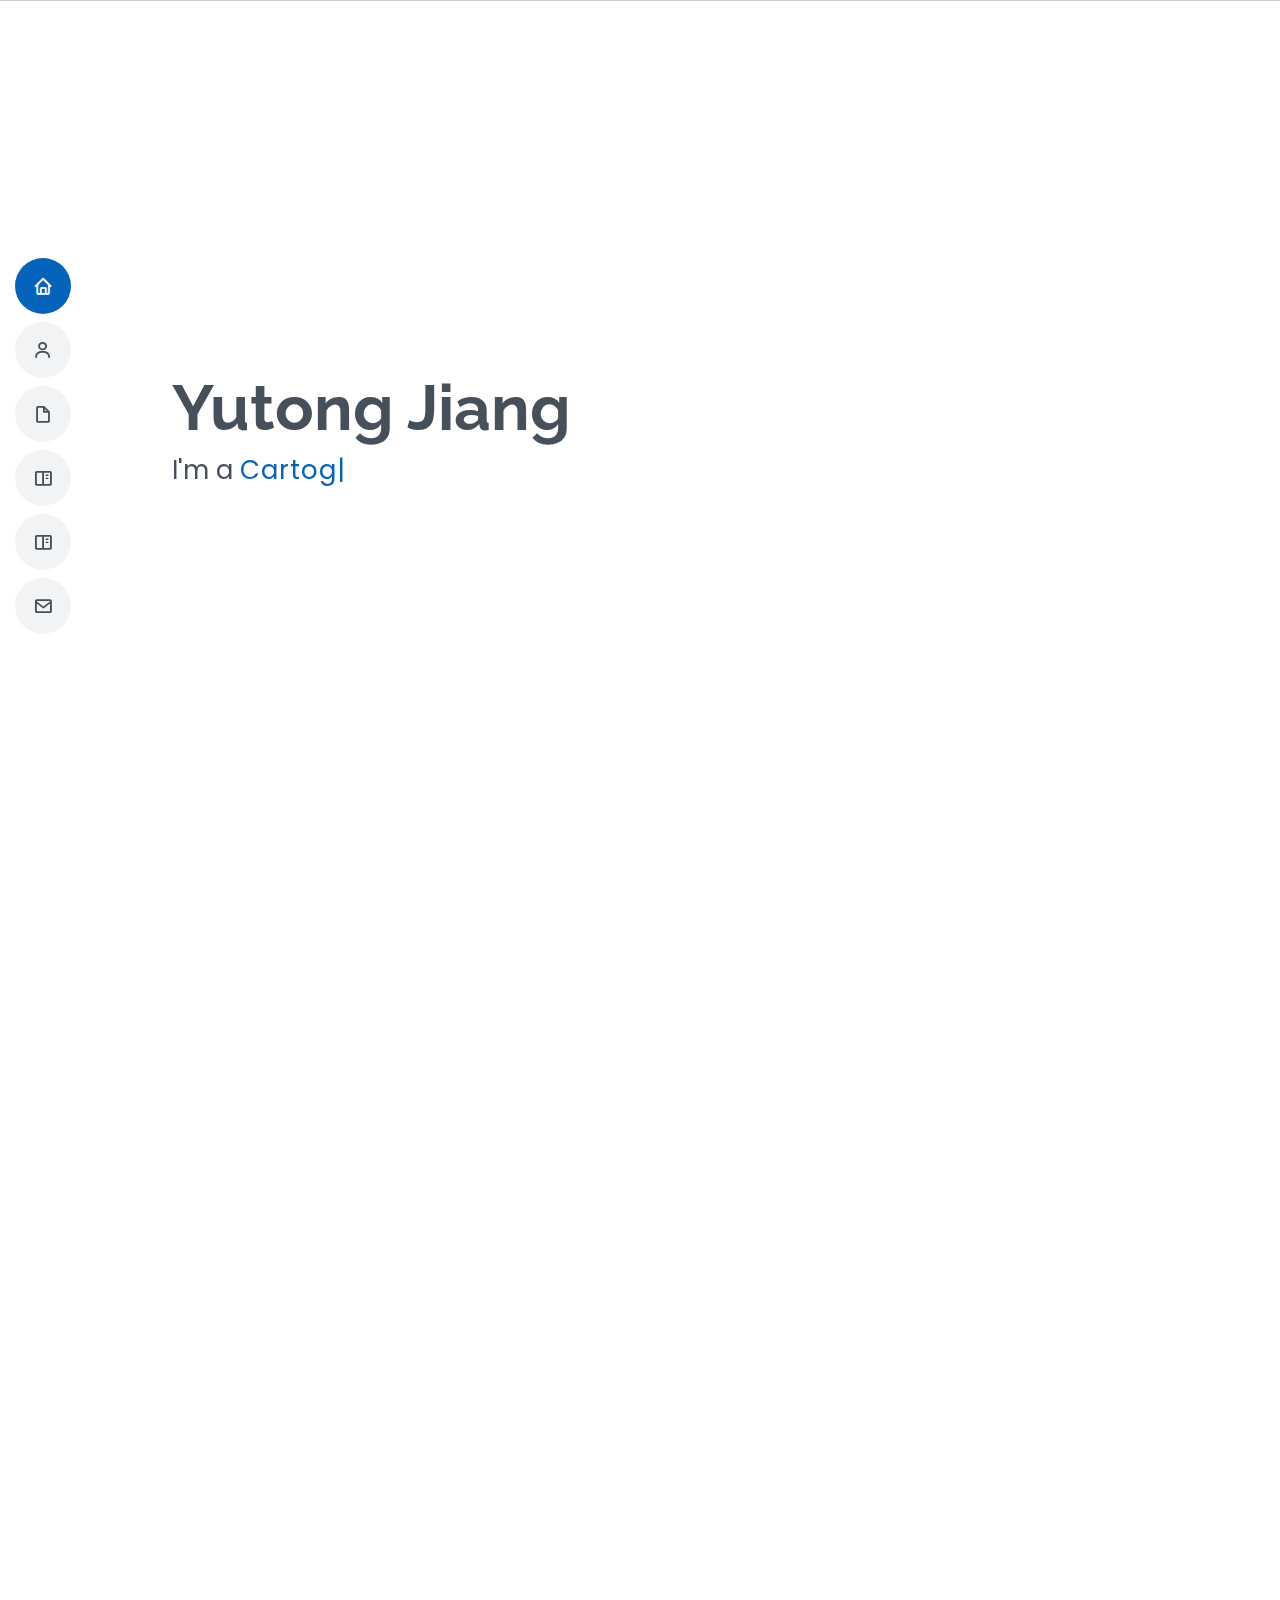
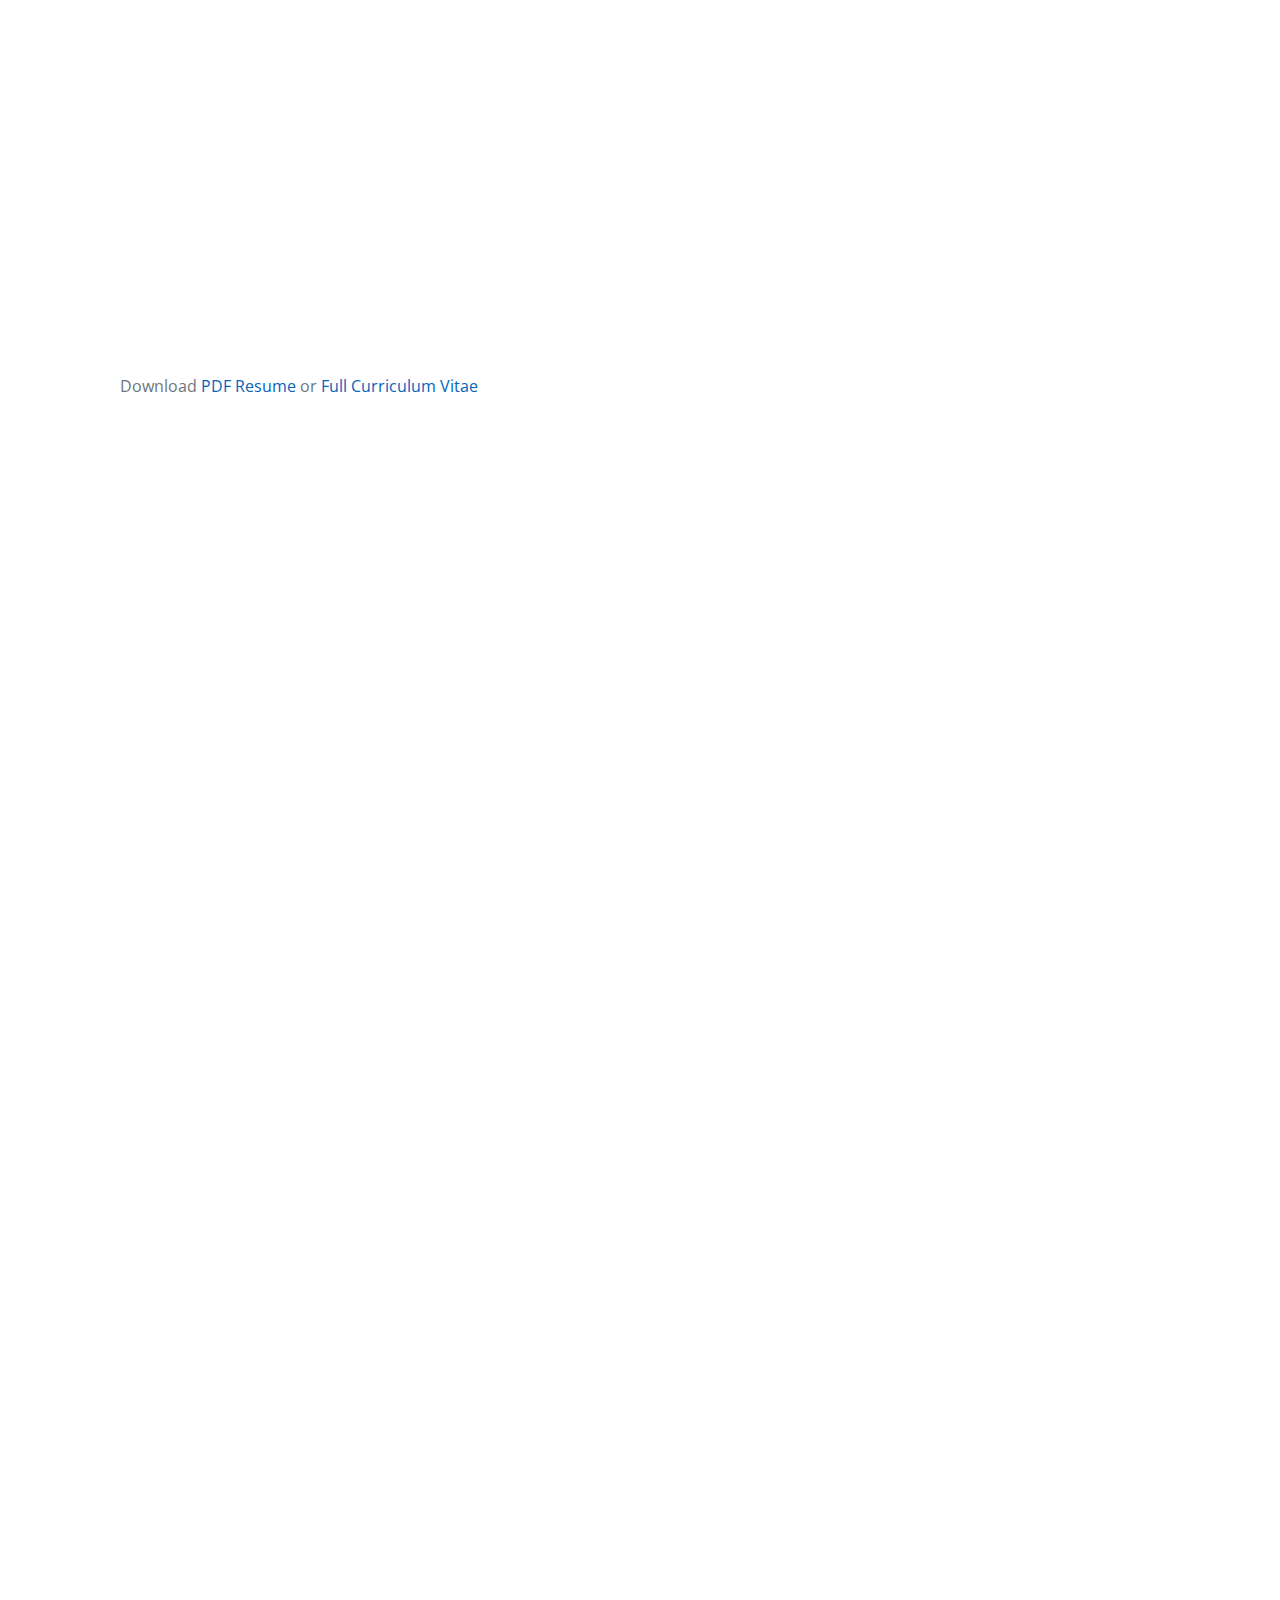
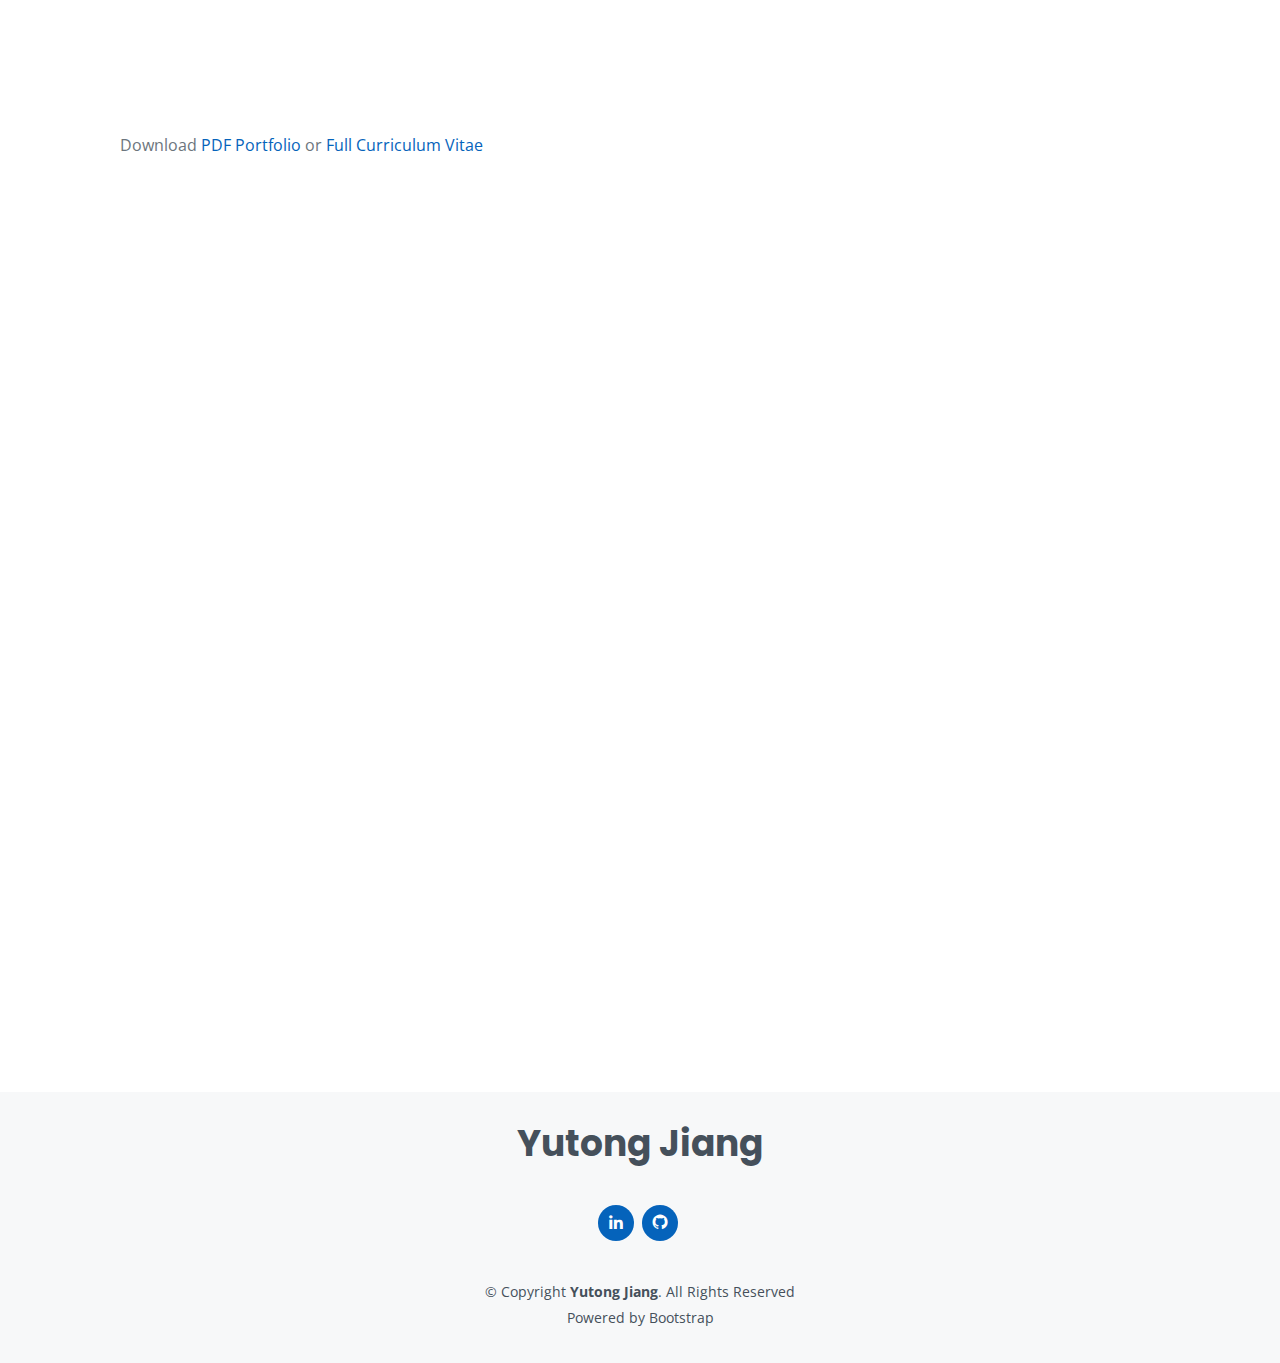
==== commit 03691863: "update" ====
--- a/index.html
+++ b/index.html
@@ -390,12 +390,12 @@
       </div>
       <!-- pdf part -->
       <div class="container_pdf">
-        <embed src="assets/Yutong Jiang updated cv.pdf" type="application/pdf" width="95%" height="1125px"
+        <embed src="assets/Yutong Jiang-CV-06.05.pdf" type="application/pdf" width="95%" height="1125px"
           frameBorder="20" scrolling="auto" \>
       </div>
 
-      <p class="text-muted">Download <a href="assets\CV_Yutong_Jiang_updated.pdf">PDF Resume</a> or <a
-          href="assets/Yutong Jiang updated cv.pdf">Full Curriculum Vitae </a>
+      <p class="text-muted">Download <a href="assets/Yutong Jiang-CV-06.05.pdf">PDF Resume</a> or <a
+          href="assets/Yutong Jiang-CV-06.05.pdf.pdf">Full Curriculum Vitae </a>
       </p>
       <!-- end of pdf part -->
     </section><!-- End Resume Section -->
@@ -596,10 +596,13 @@
         </div>
 
       </div>
+      <p class="text-muted">Download <a href="assets/portfolio.pdf.pdf">PDF Portfolio</a> or <a
+        href="assets/portfolio.pdf.pdf">Full Curriculum Vitae </a>
+    </p>
     </section><!-- End Portfolio Section -->
 
     <!-- ======= Portfolio Section ======= -->
-    <section id="portfolio2" class="portfolio section-bg">
+    <!-- <section id="portfolio2" class="portfolio section-bg">
       <div class="container" data-aos="fade-up">
 
         <div class="section-title">
@@ -607,16 +610,6 @@
           <p>Posters & vector arts </p>
         </div>
 
-        <!-- <div class="row">
-          <div class="col-lg-12 d-flex justify-content-center" data-aos="fade-up" data-aos-delay="100">
-            <ul id="portfolio-flters">
-              <li data-filter="*" class="filter-active">All</li>
-              <li data-filter=".filter-printed-map">Printed Map</li>
-              <li data-filter=".filter-digital-map">Web Map</li>
-              <li data-filter=".filter-story-map">Story Map</li>
-            </ul>
-          </div>
-        </div> -->
 
 
         <div class="row portfolio-container" data-aos="fade-up" data-aos-delay="200">
@@ -631,7 +624,7 @@
                   <a href="assets/img/portfolio/fight_club_size.jpg" data-gallery="portfolioGallery"
                     class="portfolio-lightbox" title="For this movie poster project, I used the 6 color tool in Illustrator to change the movie scenery into the mono color style to match the color tone of the movie. The red text could easily empasize the movie name and make a mcatch with the backgraound color.
                   "><i class="bx bx-link"></i></a>
-                  <!-- <a href="portfolio-details.html" class="portfolio-details-lightbox" data-glightbox="type: external" title="Portfolio Details"><i class="bx bx-link"></i></a> -->
+              
                 </div>
               </div>
             </div>
@@ -646,7 +639,7 @@
                 <div class="portfolio-links">
                   <a href="assets/img/portfolio/fightclub2.jpg" data-gallery="portfolioGallery"
                     class="portfolio-lightbox" title="App 1"><i class="bx bx-plus"></i></a>
-                  <!-- <a href="portfolio-details.html" class="portfolio-details-lightbox" data-glightbox="type: external" title="Portfolio Details"><i class="bx bx-link"></i></a> -->
+                  
                 </div>
               </div>
             </div>
@@ -661,7 +654,7 @@
                 <div class="portfolio-links">
                   <a href="assets/img/portfolio/1900.jpg" data-gallery="portfolioGallery" class="portfolio-lightbox"
                     title="App 2"><i class="bx bx-plus"></i></a>
-                  <!-- <a href="portfolio-details.html" class="portfolio-details-lightbox" data-glightbox="type: external" title="Portfolio Details"><i class="bx bx-link"></i></a> -->
+                 
                 </div>
               </div>
             </div>
@@ -676,7 +669,7 @@
                 <div class="portfolio-links">
                   <a href="assets/img/portfolio/Complementary.jpg" data-gallery="portfolioGallery"
                     class="portfolio-lightbox" title="Card 2"><i class="bx bx-plus"></i></a>
-                  <!-- <a href="portfolio-details.html" class="portfolio-details-lightbox" data-glightbox="type: external" title="Portfolio Details"><i class="bx bx-link"></i></a> -->
+                  
                 </div>
               </div>
             </div>
@@ -691,7 +684,7 @@
                 <div class="portfolio-links">
                   <a href="assets/img/portfolio/negative space (1).jpg" data-gallery="portfolioGallery"
                     class="portfolio-lightbox" title="Web 2"><i class="bx bx-plus"></i></a>
-                  <!-- <a href="portfolio-details.html" class="portfolio-details-lightbox" data-glightbox="type: external" title="Portfolio Details"><i class="bx bx-link"></i></a> -->
+                 
                 </div>
               </div>
             </div>
@@ -708,8 +701,7 @@
                 <div class="portfolio-links">
                   <a href="assets/img/portfolio/pinkflyod_poster1.jpg" data-gallery="portfolioGallery"
                     class="portfolio-lightbox" title="Card 1"><i class="bx bx-plus"></i></a>
-                  <!-- <a href="portfolio-details.html" class="portfolio-details-lightbox" data-glightbox="type: external" title="Portfolio Details"><i class="bx bx-link"></i></a> -->
-                </div>
+                
               </div>
             </div>
           </div>
@@ -723,8 +715,7 @@
                 <div class="portfolio-links">
                   <a href="assets/img/portfolio/pinkflyod_poster2.jpg" data-gallery="portfolioGallery"
                     class="portfolio-lightbox" title="Card 1"><i class="bx bx-plus"></i></a>
-                  <!-- <a href="portfolio-details.html" class="portfolio-details-lightbox" data-glightbox="type: external" title="Portfolio Details"><i class="bx bx-link"></i></a> -->
-                </div>
+                 
               </div>
             </div>
           </div>
@@ -738,7 +729,7 @@
                 <div class="portfolio-links">
                   <a href="assets/img/portfolio/pinkflyod_poster3.jpg" data-gallery="portfolioGallery"
                     class="portfolio-lightbox" title="Card 1"><i class="bx bx-plus"></i></a>
-                  <!-- <a href="portfolio-details.html" class="portfolio-details-lightbox" data-glightbox="type: external" title="Portfolio Details"><i class="bx bx-link"></i></a> -->
+                 
                 </div>
               </div>
             </div>
@@ -753,7 +744,7 @@
                 <div class="portfolio-links">
                   <a href="assets/img/portfolio/Analogous.jpg" data-gallery="portfolioGallery"
                     class="portfolio-lightbox" title="App 3"><i class="bx bx-plus"></i></a>
-                  <!-- <a href="portfolio-details.html" class="portfolio-details-lightbox" data-glightbox="type: external" title="Portfolio Details"><i class="bx bx-link"></i></a> -->
+                 
                 </div>
               </div>
             </div>
@@ -768,16 +759,16 @@
                 <div class="portfolio-links">
                   <a href="assets/img/portfolio/monochrome.jpg" data-gallery="portfolioGallery"
                     class="portfolio-lightbox" title="Card 1"><i class="bx bx-plus"></i></a>
-                  <!-- <a href="portfolio-details.html" class="portfolio-details-lightbox" data-glightbox="type: external" title="Portfolio Details"><i class="bx bx-link"></i></a> -->
-                </div>
-              </div>
-            </div>
-          </div>
-
-        </div>
-
-      </div>
-    </section><!-- End Portfolio Section -->
+                  
+                </div>
+              </div>
+            </div>
+          </div>
+
+        </div>
+
+      </div>
+    </section>End Portfolio Section -->
 
 
     <!-- ======= Services Section ======= -->
@@ -983,13 +974,13 @@
               <div class="email">
                 <i class="bi bi-envelope"></i>
                 <h4>Email:</h4>
-                <p>jiang282@wisc.edu</p>
+                <p>jiangyutong018@outlook.com</p>
               </div>
 
               <div class="phone">
                 <i class="bi bi-phone"></i>
                 <h4>Call:</h4>
-                <p>+1 608 949 2589</p>
+                <p>+1 608 698 6722</p>
               </div>
 
             </div>
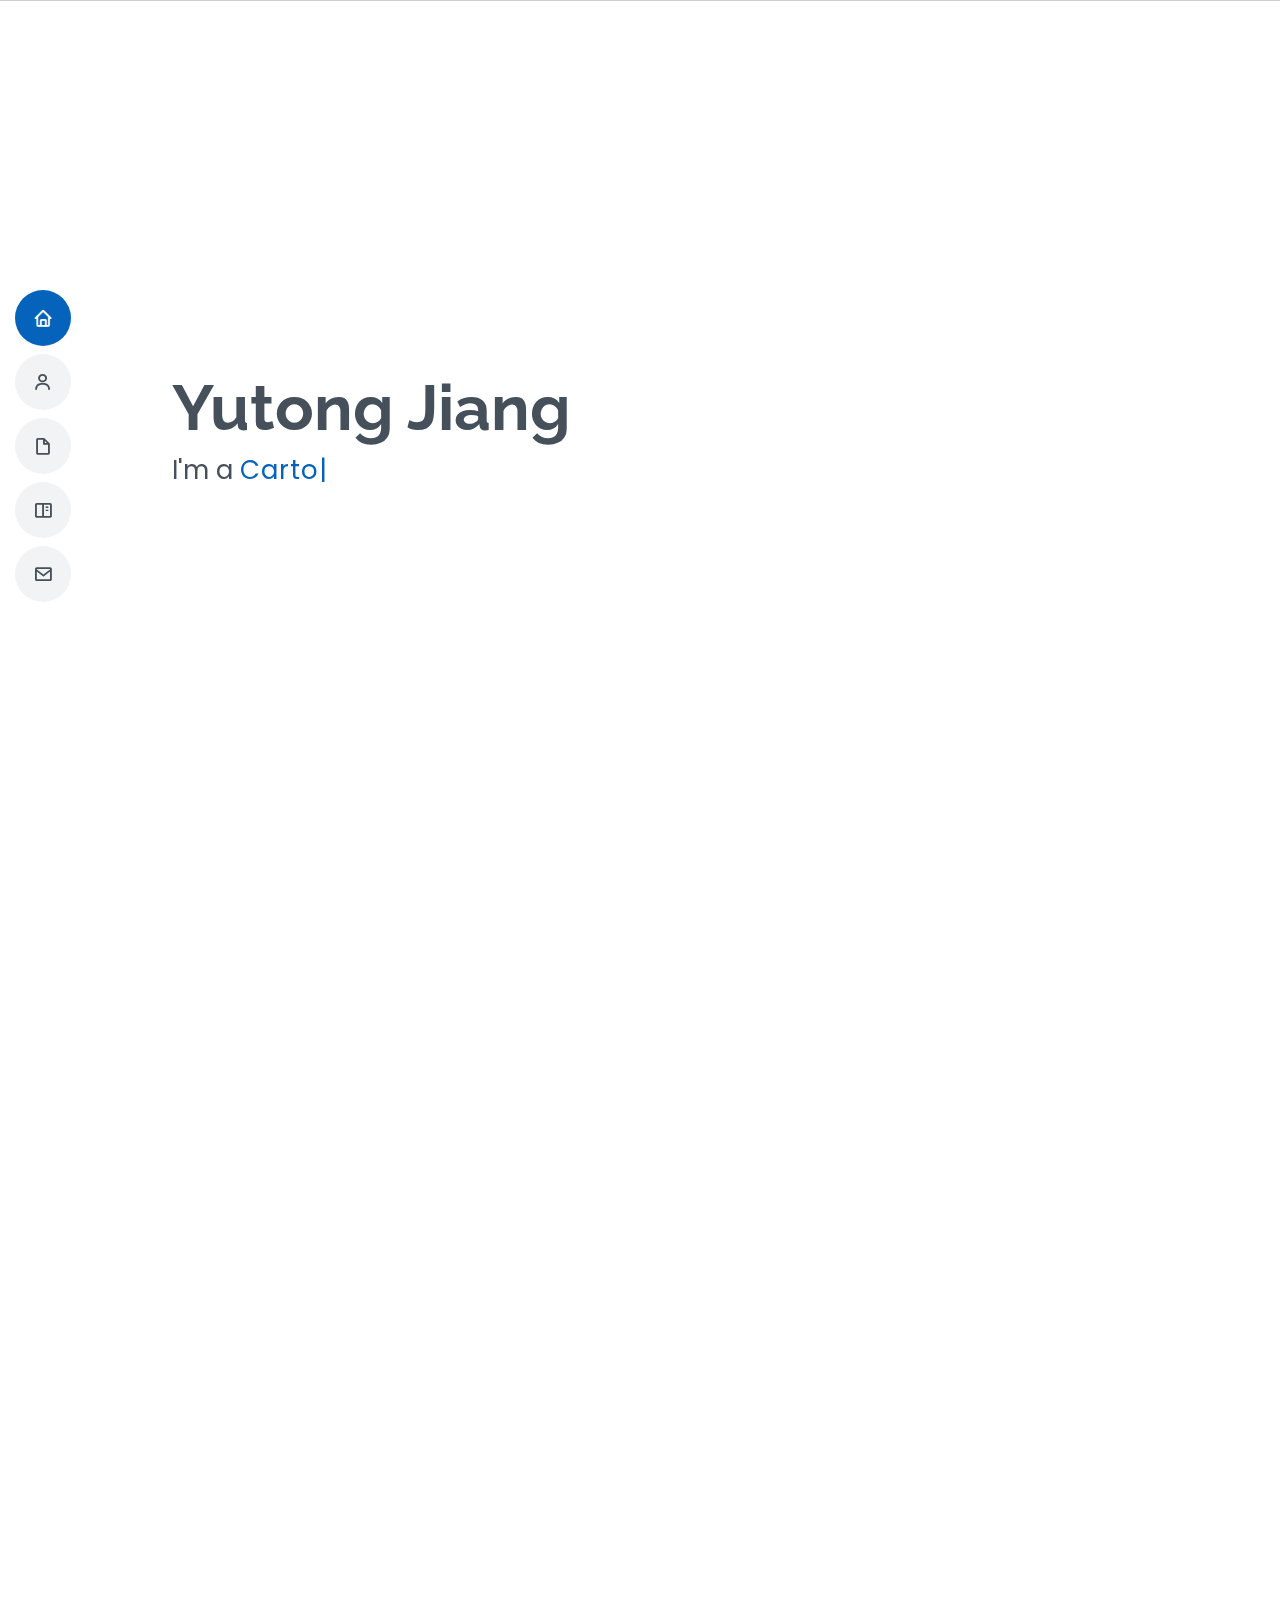
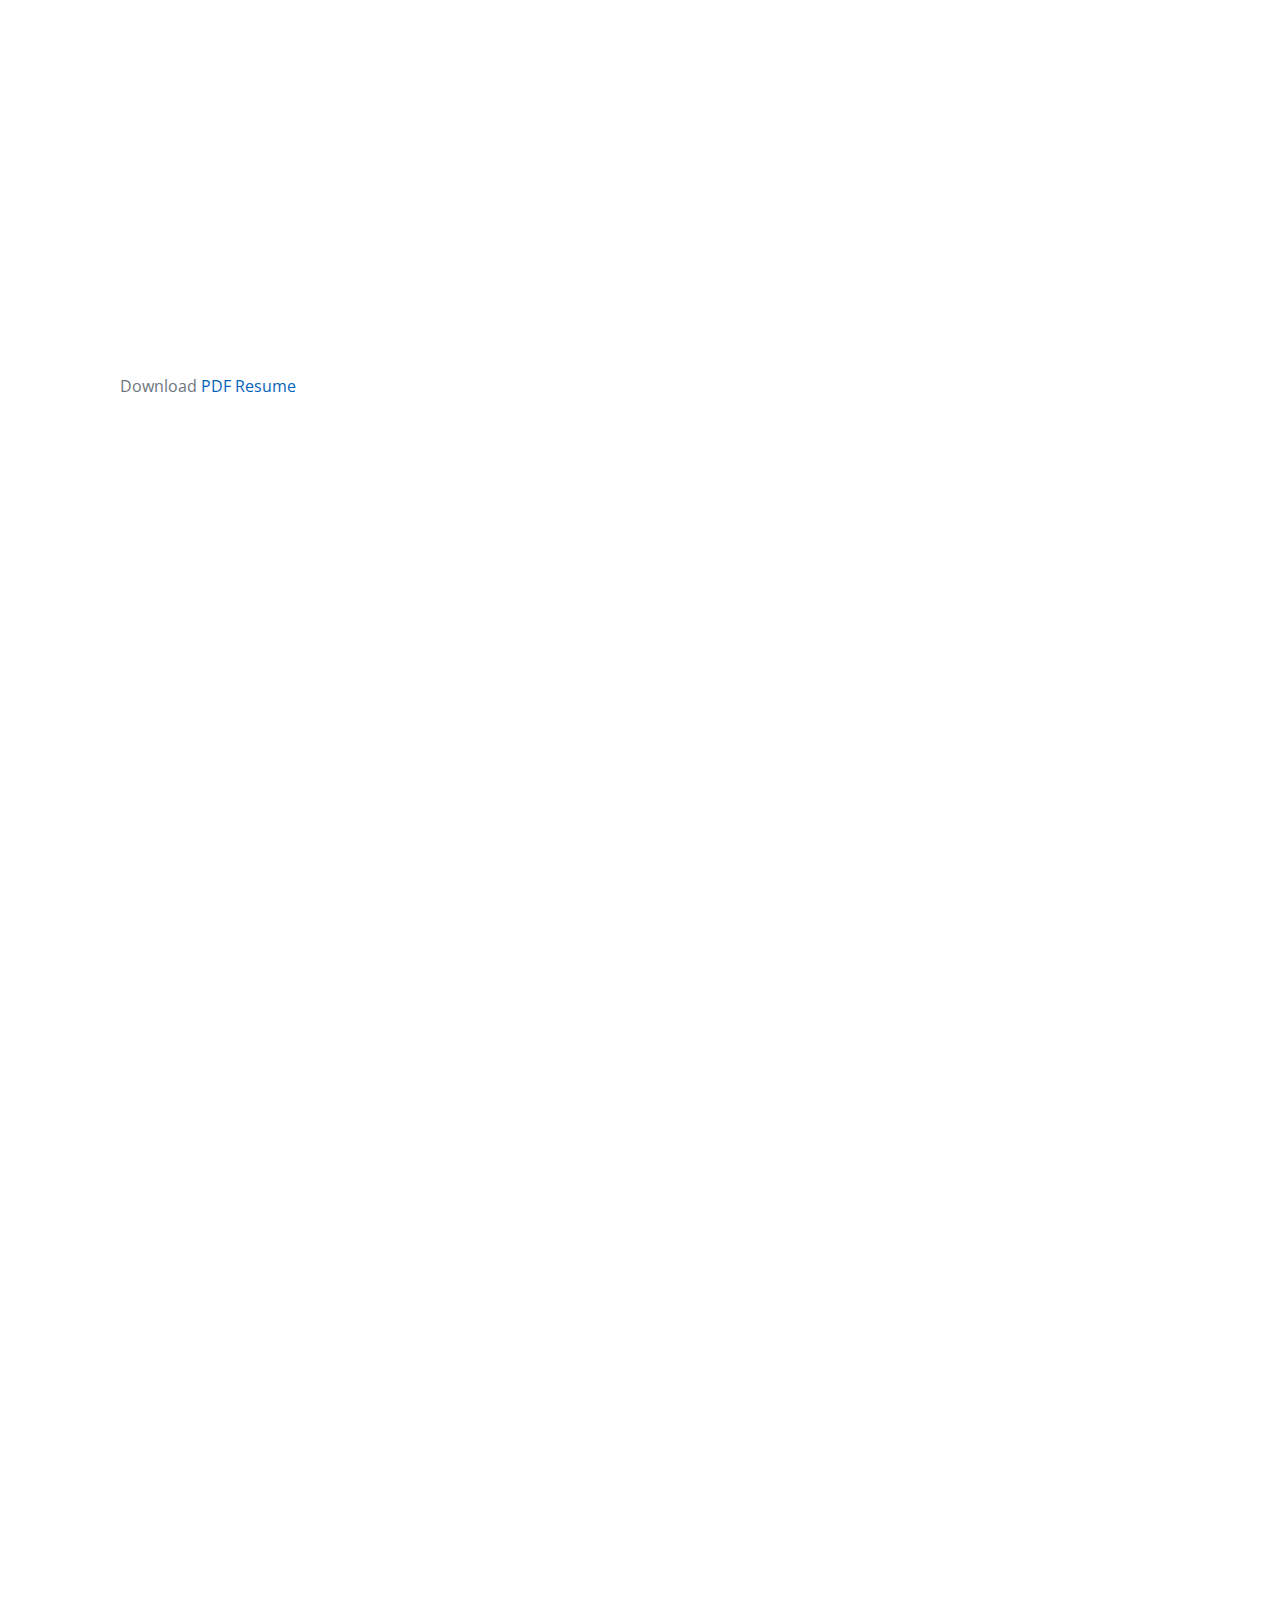
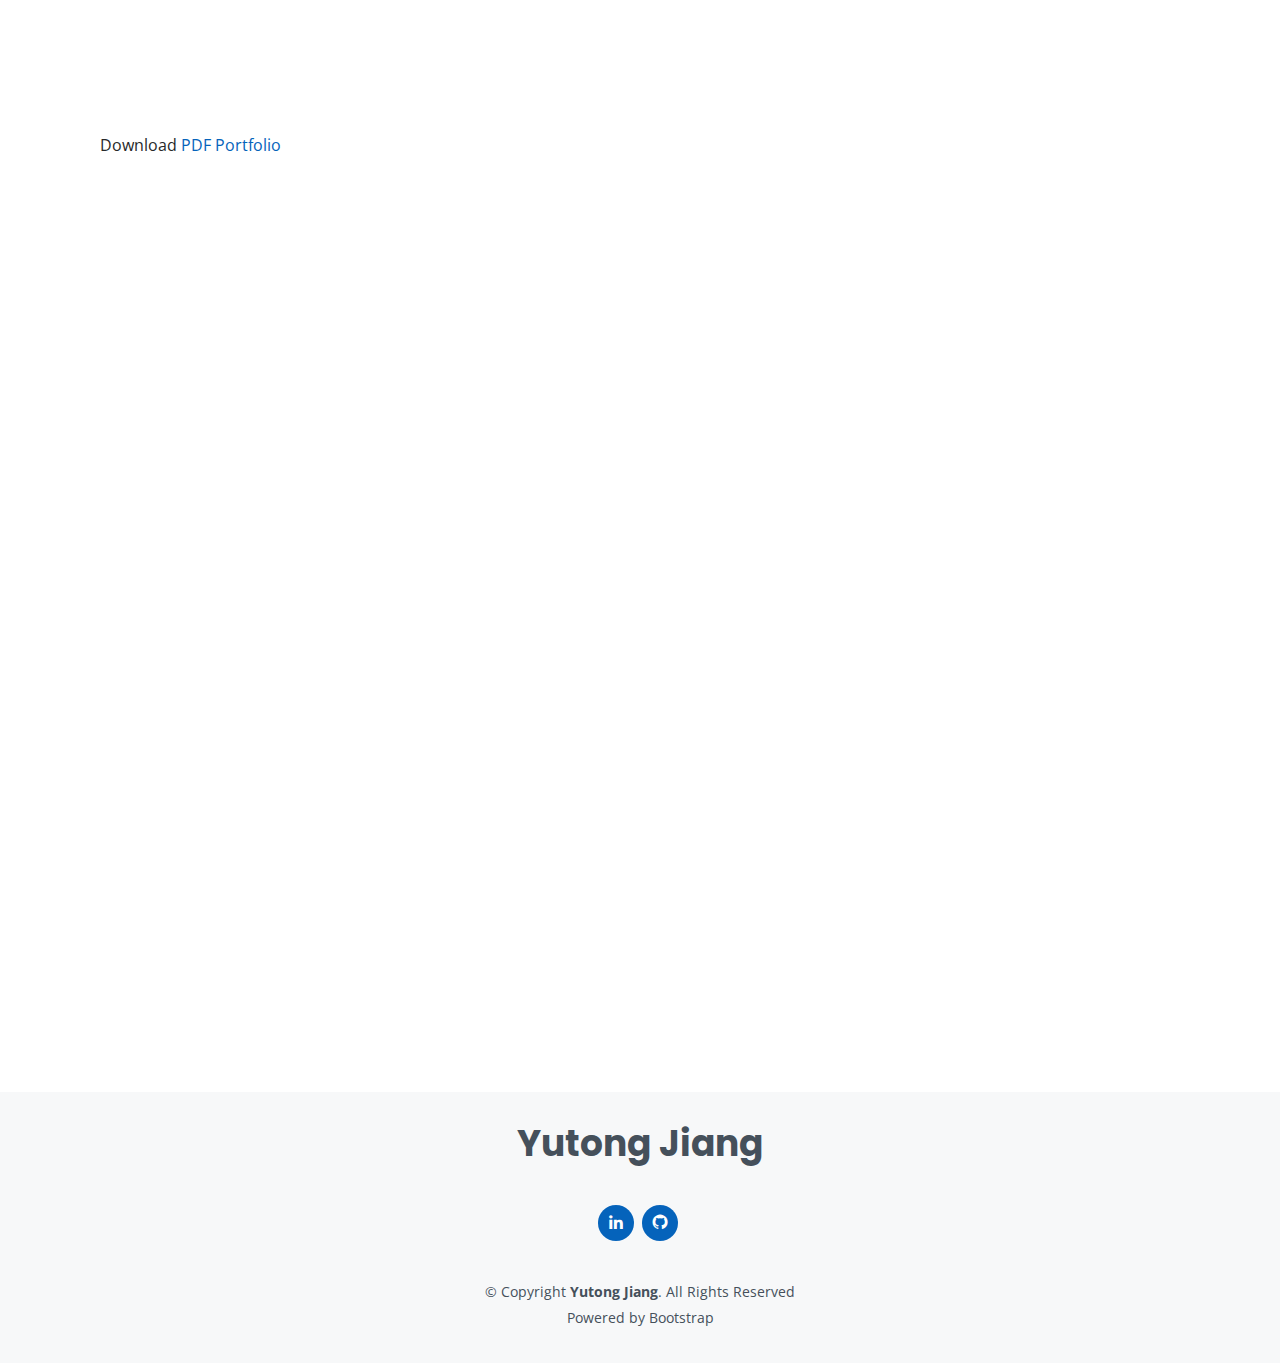
==== commit aabc341c: "update" ====
--- a/index.html
+++ b/index.html
@@ -50,10 +50,9 @@
         <li><a href="#hero" class="nav-link scrollto active"><i class="bx bx-home"></i> <span>Home</span></a></li>
         <li><a href="#about" class="nav-link scrollto"><i class="bx bx-user"></i> <span>About</span></a></li>
         <li><a href="#resume" class="nav-link scrollto"><i class="bx bx-file-blank"></i> <span>Resume</span></a></li>
-        <li><a href="#portfolio" class="nav-link scrollto"><i class="bx bx-book-content"></i> <span>Cartography
-              Portfolio</span></a>
-        <li><a href="#portfolio2" class="nav-link scrollto"><i class="bx bx-book-content"></i> <span>Graphic Design
-              Portfolio</span></a>
+        <li><a href="#portfolio" class="nav-link scrollto"><i class="bx bx-book-content"></i> <span>Portfolio</span></a>
+        <!-- <li><a href="#portfolio2" class="nav-link scrollto"><i class="bx bx-book-content"></i> <span>Graphic Design
+              Portfolio</span></a> -->
         </li>
         <!-- <li><a href="#services" class="nav-link scrollto"><i class="bx bx-server"></i> <span>Services</span></a></li> -->
         <li><a href="#contact" class="nav-link scrollto"><i class="bx bx-envelope"></i> <span>Contact</span></a></li>
@@ -394,8 +393,8 @@
           frameBorder="20" scrolling="auto" \>
       </div>
 
-      <p class="text-muted">Download <a href="assets/Yutong Jiang-CV-06.05.pdf">PDF Resume</a> or <a
-          href="assets/Yutong Jiang-CV-06.05.pdf.pdf">Full Curriculum Vitae </a>
+      <p class="text-muted">Download <a href="assets/Yutong Jiang-CV-06.05.pdf">PDF Resume</a> <a
+          href="assets/Yutong Jiang-CV-06.05.pdf.pdf"> </a>
       </p>
       <!-- end of pdf part -->
     </section><!-- End Resume Section -->
@@ -596,8 +595,7 @@
         </div>
 
       </div>
-      <p class="text-muted">Download <a href="assets/portfolio.pdf.pdf">PDF Portfolio</a> or <a
-        href="assets/portfolio.pdf.pdf">Full Curriculum Vitae </a>
+      <p class="text-muted2"> Download <a href="assets/portfolio.pdf.pdf">PDF Portfolio</a>
     </p>
     </section><!-- End Portfolio Section -->
 
@@ -968,7 +966,7 @@
               <div class="address">
                 <i class="bi bi-geo-alt"></i>
                 <h4>Location:</h4>
-                <p>Madison, WI 53706, USA</p>
+                <p>Philadelphia, PA 19104, USA</p>
               </div>
 
               <div class="email">
@@ -1021,9 +1019,10 @@
   </div> -->
             <div class="col-lg-6">
               <iframe
-                src="https://www.google.com/maps/embed?pb=!1m18!1m12!1m3!1d2914.362796609937!2d-89.40362052392847!3d43.0758674895795!2m3!1f0!2f0!3f0!3m2!1i1024!2i768!4f13.1!3m3!1m2!1s0x8807acca7b3dcfb1%3A0x65b6220ab59db4f8!2sScience%20Hall%2C%20Madison%2C%20WI%2053706%2C%20USA!5e0!3m2!1sen!2shk!4v1688634712571!5m2!1sen!2shk"
+                src="https://www.google.com/maps/embed?pb=!1m18!1m12!1m3!1d7274.288449074754!2d-75.19091420898135!3d39.95343256076758!2m3!1f0!2f0!3f0!3m2!1i1024!2i768!4f13.1!3m3!1m2!1s0x89c6c65a890c0ca7%3A0x59225590d0e60b58!2sStuart%20Weitzman%20School%20of%20Design!5e0!3m2!1sen!2sus!4v1721099025260!5m2!1sen!2sus"
                 frameborder="0" style="border:0; width: 200%; height: 384px; padding-top: 50px;" allowfullscreen></iframe>
-            </div>
+              
+              </div>
           </div>
 
           <!-- end of map section draft -->
